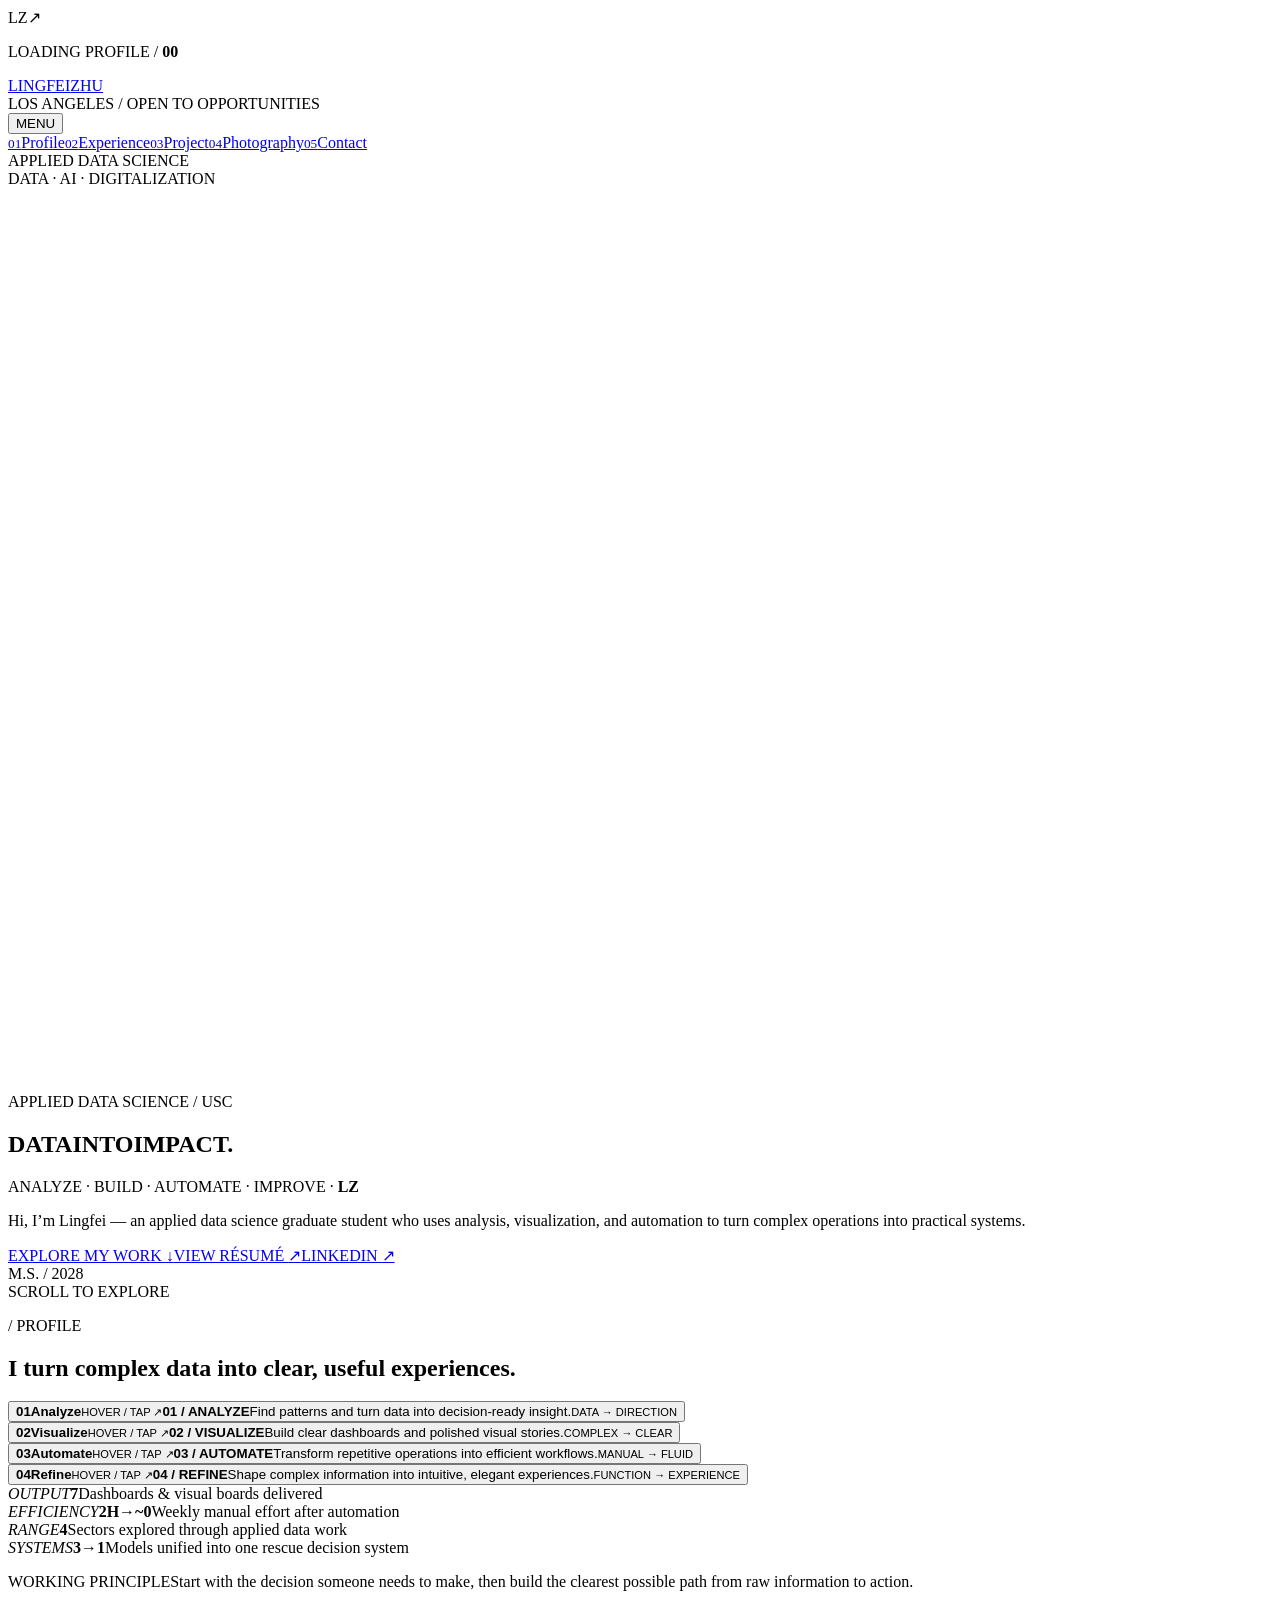
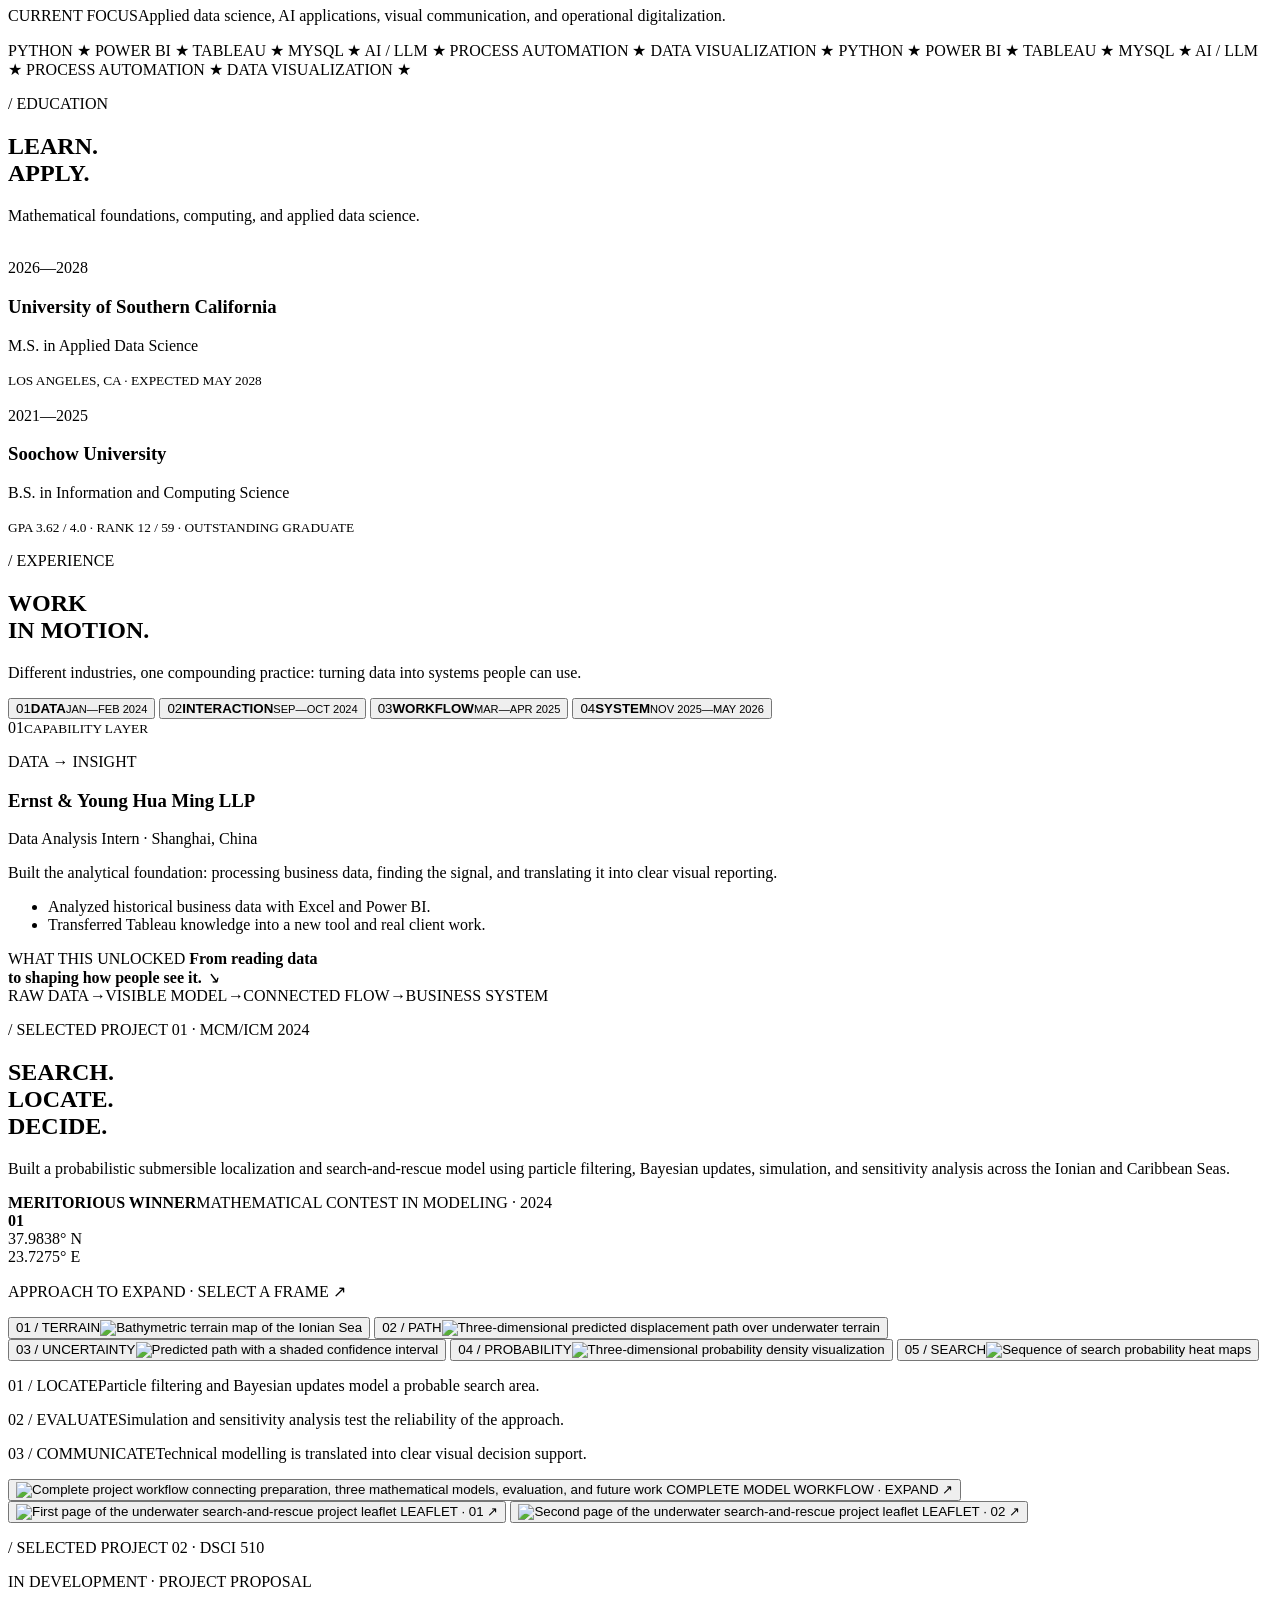
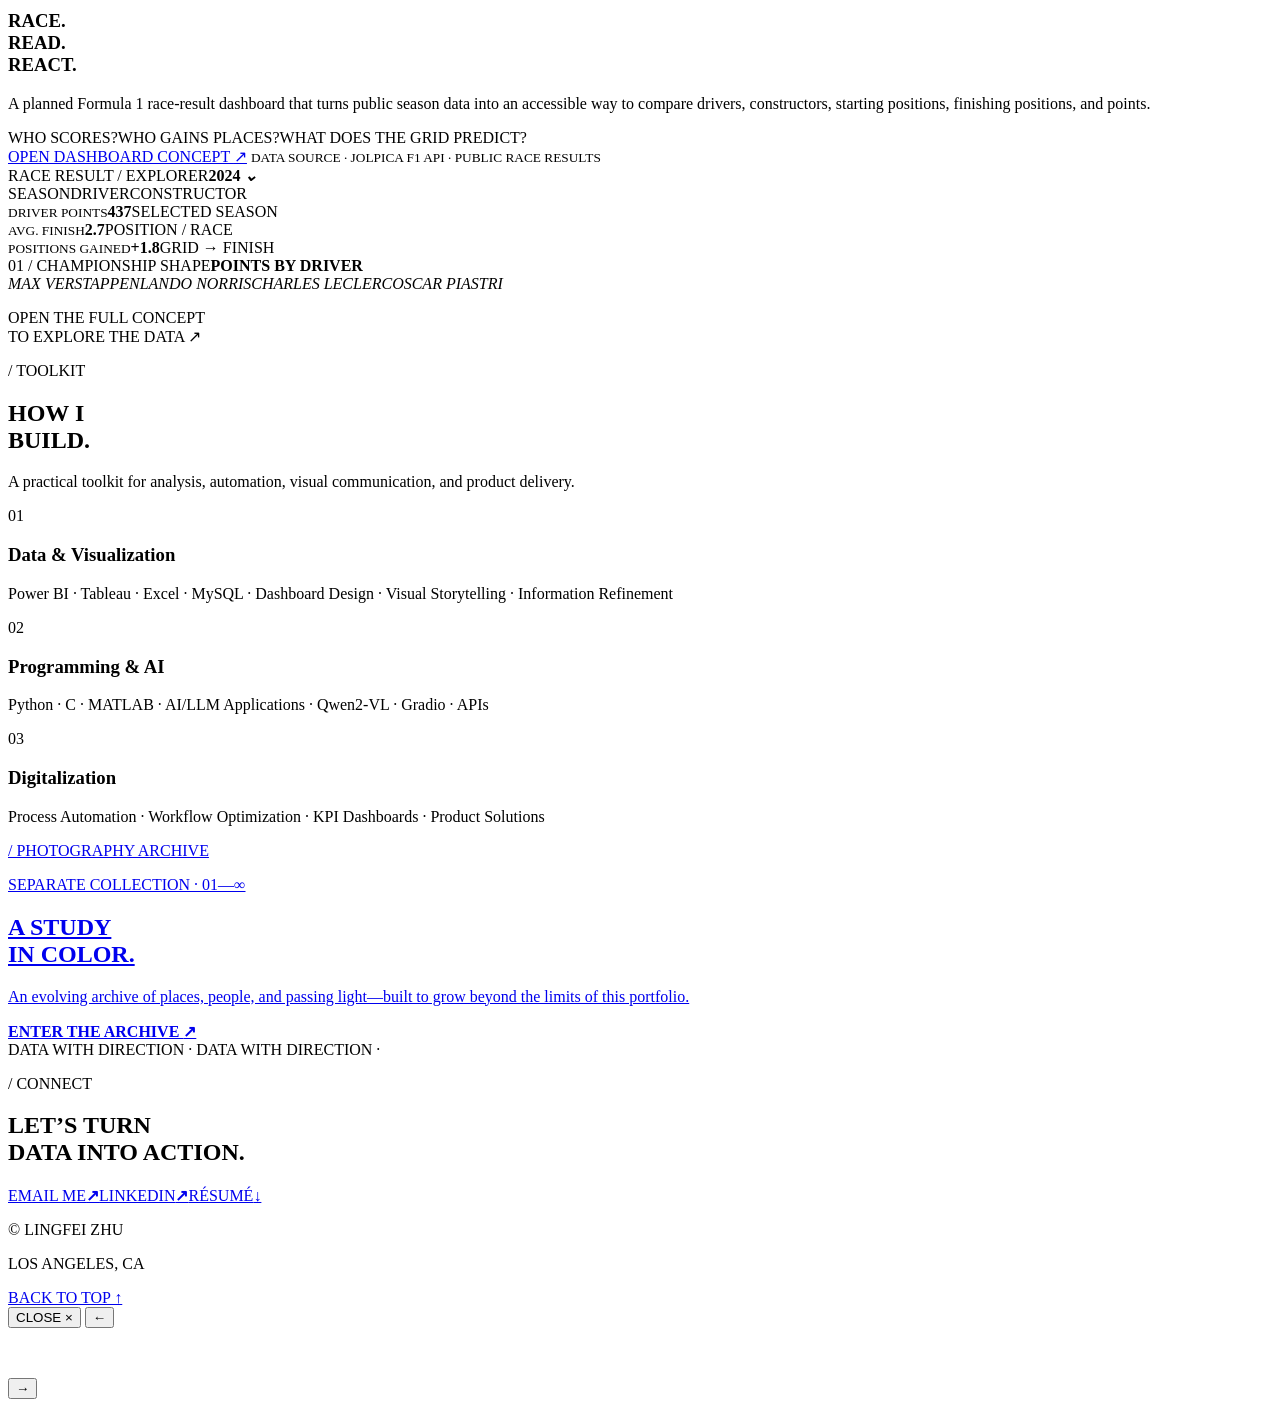
==== index.html @ aae06046 "Update print statement from 'Hello' to 'Goodbye'" ====
<!doctype html>
<html lang="en">
<head>
  <meta charset="UTF-8" /><meta name="viewport" content="width=device-width, initial-scale=1.0" />
  <meta name="theme-color" content="#cfc4f4" />
  <meta name="description" content="Lingfei Zhu — Applied Data Science graduate student building practical data, AI, and digitalization solutions." />
  <meta property="og:type" content="website" />
  <meta property="og:url" content="https://youth0505.github.io/Profolio/" />
  <meta property="og:title" content="Lingfei Zhu — Data Into Impact" />
  <meta property="og:description" content="Applied data science, visualization, AI applications, and operations digitalization." />
  <meta property="og:image" content="https://youth0505.github.io/Profolio/linkedin-preview.png" />
  <meta property="og:image:width" content="1200" />
  <meta property="og:image:height" content="627" />
  <meta property="og:image:alt" content="Lingfei Zhu — Data Into Impact" />
  <meta name="twitter:card" content="summary_large_image" />
  <meta name="twitter:title" content="Lingfei Zhu — Data Into Impact" />
  <meta name="twitter:description" content="Applied data science, visualization, AI applications, and operations digitalization." />
  <meta name="twitter:image" content="https://youth0505.github.io/Profolio/linkedin-preview.png" />
  <title>Lingfei Zhu — Applied Data Science</title>
  <link rel="preconnect" href="https://fonts.googleapis.com" /><link rel="preconnect" href="https://fonts.gstatic.com" crossorigin />
  <link href="https://fonts.googleapis.com/css2?family=Archivo+Black&amp;family=DM+Mono:wght@300;400;500&amp;family=Inter:wght@400;500;600&amp;display=swap" rel="stylesheet" />
  <link rel="stylesheet" href="styles.css?v=profile-13" /><script src="script.js?v=profile-7" defer></script>
</head>
<body>
  <div class="loader" aria-hidden="true"><div class="loader-mark">LZ<span>↗</span></div><p>LOADING PROFILE / <b data-loader-count>00</b></p></div>
  <header class="site-header">
    <a class="wordmark magnetic" href="#top" aria-label="Back to top"><span>LINGFEI</span><span>ZHU</span></a>
    <div class="status"><i></i> LOS ANGELES / OPEN TO OPPORTUNITIES</div>
    <button class="menu-toggle magnetic" type="button" aria-expanded="false" aria-controls="site-nav"><span>MENU</span><i></i><i></i></button>
    <nav id="site-nav" aria-label="Main navigation">
      <a href="#profile"><small>01</small>Profile</a><a href="#experience"><small>02</small>Experience</a><a href="#project"><small>03</small>Project</a><a href="#photography"><small>04</small>Photography</a><a href="#contact"><small>05</small>Contact</a>
      <div class="nav-foot">APPLIED DATA SCIENCE<br />DATA · AI · DIGITALIZATION</div>
    </nav>
  </header>
  <main id="top">
    <section class="hero" aria-labelledby="hero-title">
      <div class="contour" aria-hidden="true"><svg viewBox="0 0 1000 700" fill="none"><path d="M-80 219C125 96 203 310 390 194s263-87 355 49 215-5 354-146"/><path d="M-98 305c193-98 278 103 451 1s310-138 402 27 231 33 347-75"/><path d="M-105 394c201-69 290 83 459 3s324-123 407 32 212 71 357-12"/><path d="M-61 497c178-55 286 55 464 0s275-90 386 26 214 82 328 39"/></svg></div>
      <p class="eyebrow reveal">APPLIED DATA SCIENCE / USC</p>
      <h1 id="hero-title" class="reveal"><span>DATA</span><span class="outline">INTO</span><span>IMPACT.</span></h1>
      <div class="hero-orbit" aria-hidden="true"><span class="orbit-copy">ANALYZE · BUILD · AUTOMATE · IMPROVE · </span><b>LZ</b></div>
      <div class="hero-meta reveal"><p>Hi, I’m Lingfei — an applied data science graduate student who uses analysis, visualization, and automation to turn complex operations into practical systems.</p><div class="hero-actions"><a class="text-link magnetic" href="#experience">EXPLORE MY WORK <span>↓</span></a><a class="text-link magnetic" href="ZHU_LINGFEI_USC_Applied%20Data%20Science.pdf" target="_blank" rel="noreferrer">VIEW RÉSUMÉ <span>↗</span></a><a class="text-link magnetic" href="https://www.linkedin.com/in/lingfeizhu0505/" target="_blank" rel="noreferrer">LINKEDIN <span>↗</span></a></div></div>
      <div class="hero-index">M.S. / 2028</div><div class="scroll-cue">SCROLL TO EXPLORE <i></i></div>
    </section>

    <section id="profile" class="intro section-pad" aria-labelledby="profile-title">
      <p class="section-label reveal">/ PROFILE</p>
      <h2 id="profile-title" class="intro-copy reveal">I turn complex data into <span>clear, useful experiences.</span></h2>
      <div class="intro-pillars reveal" role="list" aria-label="Core capabilities">
        <article role="listitem"><button class="intro-card" type="button" aria-pressed="false"><span class="intro-card-inner"><span class="intro-card-face intro-card-front"><b>01</b><strong>Analyze</strong><small>HOVER / TAP ↗</small></span><span class="intro-card-face intro-card-back"><b>01 / ANALYZE</b><span>Find patterns and turn data into decision-ready insight.</span><small>DATA → DIRECTION</small></span></span></button></article>
        <article role="listitem"><button class="intro-card" type="button" aria-pressed="false"><span class="intro-card-inner"><span class="intro-card-face intro-card-front"><b>02</b><strong>Visualize</strong><small>HOVER / TAP ↗</small></span><span class="intro-card-face intro-card-back"><b>02 / VISUALIZE</b><span>Build clear dashboards and polished visual stories.</span><small>COMPLEX → CLEAR</small></span></span></button></article>
        <article role="listitem"><button class="intro-card" type="button" aria-pressed="false"><span class="intro-card-inner"><span class="intro-card-face intro-card-front"><b>03</b><strong>Automate</strong><small>HOVER / TAP ↗</small></span><span class="intro-card-face intro-card-back"><b>03 / AUTOMATE</b><span>Transform repetitive operations into efficient workflows.</span><small>MANUAL → FLUID</small></span></span></button></article>
        <article role="listitem"><button class="intro-card" type="button" aria-pressed="false"><span class="intro-card-inner"><span class="intro-card-face intro-card-front"><b>04</b><strong>Refine</strong><small>HOVER / TAP ↗</small></span><span class="intro-card-face intro-card-back"><b>04 / REFINE</b><span>Shape complex information into intuitive, elegant experiences.</span><small>FUNCTION → EXPERIENCE</small></span></span></button></article>
      </div>
      <div class="stats reveal"><article><em>OUTPUT</em><strong>7</strong><span>Dashboards &amp; visual boards delivered</span></article><article><em>EFFICIENCY</em><strong>2H→~0</strong><span>Weekly manual effort after automation</span></article><article><em>RANGE</em><strong>4</strong><span>Sectors explored through applied data work</span></article><article><em>SYSTEMS</em><strong>3→1</strong><span>Models unified into one rescue decision system</span></article></div>
      <div class="profile-note reveal"><p><span>WORKING PRINCIPLE</span>Start with the decision someone needs to make, then build the clearest possible path from raw information to action.</p><p><span>CURRENT FOCUS</span>Applied data science, AI applications, visual communication, and operational digitalization.</p></div>
      <div class="ticker" aria-hidden="true"><div>PYTHON ★ POWER BI ★ TABLEAU ★ MYSQL ★ AI / LLM ★ PROCESS AUTOMATION ★ DATA VISUALIZATION ★ PYTHON ★ POWER BI ★ TABLEAU ★ MYSQL ★ AI / LLM ★ PROCESS AUTOMATION ★ DATA VISUALIZATION ★ </div></div>
    </section>

    <section class="education section-pad" aria-labelledby="education-title">
      <div class="section-head reveal"><p class="section-label">/ EDUCATION</p><h2 id="education-title">LEARN.<br/><span>APPLY.</span></h2><p>Mathematical foundations, computing, and applied data science.</p></div>
      <div class="education-grid">
        <article class="education-card education-card--usc reveal">
          <img class="edu-emblem" src="assets/education/usc-seal.png" alt="" aria-hidden="true" />
          <div class="edu-year">2026—2028</div><h3>University of Southern California</h3><p>M.S. in Applied Data Science</p><small>LOS ANGELES, CA · EXPECTED MAY 2028</small>
        </article>
        <article class="education-card education-card--suda reveal">
          <img class="edu-emblem" src="assets/education/soochow-emblem.png" alt="" aria-hidden="true" />
          <div class="edu-year">2021—2025</div><h3>Soochow University</h3><p>B.S. in Information and Computing Science</p><small>GPA 3.62 / 4.0 · RANK 12 / 59 · OUTSTANDING GRADUATE</small>
        </article>
      </div>
    </section>

    <section id="experience" class="experience section-pad" aria-labelledby="experience-title">
      <div class="section-head reveal"><p class="section-label">/ EXPERIENCE</p><h2 id="experience-title">WORK<br/><span>IN MOTION.</span></h2><p>Different industries, one compounding practice: turning data into systems people can use.</p></div>
      <div class="experience-chain reveal" data-experience-chain>
        <div class="chain-map" role="tablist" aria-label="Internship progression">
          <i class="chain-progress" aria-hidden="true"></i>
          <button class="chain-node is-active" type="button" role="tab" aria-selected="true" data-chain-index="0">
            <span>01</span><b>DATA</b><small>JAN—FEB 2024</small>
          </button>
          <button class="chain-node" type="button" role="tab" aria-selected="false" data-chain-index="1">
            <span>02</span><b>INTERACTION</b><small>SEP—OCT 2024</small>
          </button>
          <button class="chain-node" type="button" role="tab" aria-selected="false" data-chain-index="2">
            <span>03</span><b>WORKFLOW</b><small>MAR—APR 2025</small>
          </button>
          <button class="chain-node" type="button" role="tab" aria-selected="false" data-chain-index="3">
            <span>04</span><b>SYSTEM</b><small>NOV 2025—MAY 2026</small>
          </button>
        </div>

        <div class="chain-stage" aria-live="polite">
          <div class="chain-stage-index"><span data-chain-number>01</span><small>CAPABILITY LAYER</small></div>
          <div class="chain-stage-copy">
            <p class="chain-kicker" data-chain-kicker>DATA → INSIGHT</p>
            <h3 data-chain-company>Ernst &amp; Young Hua Ming LLP</h3>
            <p class="chain-role" data-chain-role>Data Analysis Intern · Shanghai, China</p>
            <p class="chain-summary" data-chain-summary>Built the analytical foundation: processing business data, finding the signal, and translating it into clear visual reporting.</p>
            <ul data-chain-points><li>Analyzed historical business data with Excel and Power BI.</li><li>Transferred Tableau knowledge into a new tool and real client work.</li></ul>
          </div>
          <div class="chain-stage-bridge">
            <span>WHAT THIS UNLOCKED</span>
            <strong data-chain-bridge>From reading data<br/>to shaping how people see it.</strong>
            <i aria-hidden="true">↘</i>
          </div>
        </div>

        <div class="chain-language" aria-hidden="true"><span>RAW DATA</span><i>→</i><span>VISIBLE MODEL</span><i>→</i><span>CONNECTED FLOW</span><i>→</i><span>BUSINESS SYSTEM</span></div>
      </div>
    </section>

    <section id="project" class="project section-pad" aria-labelledby="project-title">
      <div class="project-copy reveal">
        <p class="section-label">/ SELECTED PROJECT 01 · MCM/ICM 2024</p>
        <h2 id="project-title">SEARCH.<br/><span>LOCATE.</span><br/>DECIDE.</h2>
        <p>Built a probabilistic submersible localization and search-and-rescue model using particle filtering, Bayesian updates, simulation, and sensitivity analysis across the Ionian and Caribbean Seas.</p>
        <div class="project-award"><strong>MERITORIOUS WINNER</strong><span>MATHEMATICAL CONTEST IN MODELING · 2024</span></div>
      </div>

      <div class="project-visual reveal" aria-label="Interactive project visual gallery">
        <div class="sonar" aria-hidden="true"><i></i><i></i><i></i><b>01</b></div>
        <div class="coordinates">37.9838° N<br/>23.7275° E</div>
        <p class="project-hint">APPROACH TO EXPAND · SELECT A FRAME ↗</p>

        <button class="project-node node-bathymetry" type="button" data-scatter-x="-.30" data-scatter-y="-.27" data-scatter-delay="0" data-project-image="assets/project/bathymetry.webp" data-project-title="Ionian Sea terrain map">
          <span>01 / TERRAIN</span><img src="assets/project/bathymetry.webp" alt="Bathymetric terrain map of the Ionian Sea" loading="lazy" />
        </button>
        <button class="project-node node-path" type="button" data-scatter-x=".28" data-scatter-y="-.29" data-scatter-delay=".06" data-project-image="assets/project/path.webp" data-project-title="Predicted displacement path">
          <span>02 / PATH</span><img src="assets/project/path.webp" alt="Three-dimensional predicted displacement path over underwater terrain" loading="lazy" />
        </button>
        <button class="project-node node-uncertainty" type="button" data-scatter-x="-.31" data-scatter-y=".22" data-scatter-delay=".12" data-project-image="assets/project/uncertainty.webp" data-project-title="Prediction confidence interval">
          <span>03 / UNCERTAINTY</span><img src="assets/project/uncertainty.webp" alt="Predicted path with a shaded confidence interval" loading="lazy" />
        </button>
        <button class="project-node node-probability" type="button" data-scatter-x=".31" data-scatter-y=".13" data-scatter-delay=".18" data-project-image="assets/project/probability.webp" data-project-title="Location probability surface">
          <span>04 / PROBABILITY</span><img src="assets/project/probability.webp" alt="Three-dimensional probability density visualization" loading="lazy" />
        </button>
        <button class="project-node node-search" type="button" data-scatter-x=".06" data-scatter-y=".34" data-scatter-delay=".24" data-project-image="assets/project/search.webp" data-project-title="Bayesian search updates">
          <span>05 / SEARCH</span><img src="assets/project/search.webp" alt="Sequence of search probability heat maps" loading="lazy" />
        </button>
      </div>

      <article class="project-summary-strip reveal" aria-label="Project 01 methods and outcomes">
        <p><span>01 / LOCATE</span>Particle filtering and Bayesian updates model a probable search area.</p>
        <p><span>02 / EVALUATE</span>Simulation and sensitivity analysis test the reliability of the approach.</p>
        <p><span>03 / COMMUNICATE</span>Technical modelling is translated into clear visual decision support.</p>
      </article>

      <div class="project-media-strip reveal" aria-label="Project 01 supporting visuals">
        <button class="project-media project-media--workflow" type="button" data-project-image="assets/project/workflow.webp" data-project-title="Complete modelling workflow">
          <img src="assets/project/workflow.webp" alt="Complete project workflow connecting preparation, three mathematical models, evaluation, and future work" loading="lazy" />
          <span>COMPLETE MODEL WORKFLOW · EXPAND ↗</span>
        </button>
        <button class="project-media" type="button" data-project-image="assets/project/leaflet-01.webp" data-project-title="Leaflet · Page 01">
          <img src="assets/project/leaflet-01.webp" alt="First page of the underwater search-and-rescue project leaflet" loading="lazy" />
          <span>LEAFLET · 01 ↗</span>
        </button>
        <button class="project-media" type="button" data-project-image="assets/project/leaflet-02.webp" data-project-title="Leaflet · Page 02">
          <img src="assets/project/leaflet-02.webp" alt="Second page of the underwater search-and-rescue project leaflet" loading="lazy" />
          <span>LEAFLET · 02 ↗</span>
        </button>
      </div>

      <article class="f1-feature reveal" aria-labelledby="f1-title">
        <div class="f1-copy">
          <p class="section-label">/ SELECTED PROJECT 02 · DSCI 510</p>
          <div class="project-status"><i></i> IN DEVELOPMENT · PROJECT PROPOSAL</div>
          <h3 id="f1-title">RACE.<br/><span>READ.</span><br/>REACT.</h3>
          <p>A planned Formula 1 race-result dashboard that turns public season data into an accessible way to compare drivers, constructors, starting positions, finishing positions, and points.</p>
          <div class="f1-questions" aria-label="Planned dashboard questions"><span>WHO SCORES?</span><span>WHO GAINS PLACES?</span><span>WHAT DOES THE GRID PREDICT?</span></div>
          <a class="text-link" href="f1-dashboard.html">OPEN DASHBOARD CONCEPT <span>↗</span></a>
          <small>DATA SOURCE · JOLPICA F1 API · PUBLIC RACE RESULTS</small>
        </div>
        <div class="f1-dashboard" aria-label="Concept preview of the planned Formula 1 dashboard">
          <div class="f1-dashboard-top"><span>RACE RESULT / EXPLORER</span><b>2024 <i>⌄</i></b></div>
          <div class="f1-controls"><span>SEASON</span><span>DRIVER</span><span>CONSTRUCTOR</span></div>
          <div class="f1-kpis"><article><small>DRIVER POINTS</small><strong>437</strong><span>SELECTED SEASON</span></article><article><small>AVG. FINISH</small><strong>2.7</strong><span>POSITION / RACE</span></article><article><small>POSITIONS GAINED</small><strong>+1.8</strong><span>GRID → FINISH</span></article></div>
          <div class="f1-chart f1-concept-chart"><div class="f1-chart-head"><span>01 / CHAMPIONSHIP SHAPE</span><b>POINTS BY DRIVER</b></div><div class="f1-driver-bars" aria-hidden="true"><i style="--bar:100%"><em>MAX VERSTAPPEN</em></i><i style="--bar:73%"><em>LANDO NORRIS</em></i><i style="--bar:65%"><em>CHARLES LECLERC</em></i><i style="--bar:54%"><em>OSCAR PIASTRI</em></i></div></div>
          <p>OPEN THE FULL CONCEPT<br/>TO EXPLORE THE DATA ↗</p>
        </div>
      </article>
    </section>

    <section class="skills section-pad" aria-labelledby="skills-title"><div class="section-head reveal"><p class="section-label">/ TOOLKIT</p><h2 id="skills-title">HOW I<br/><span>BUILD.</span></h2><p>A practical toolkit for analysis, automation, visual communication, and product delivery.</p></div><div class="skill-list reveal"><article><span>01</span><h3>Data &amp; Visualization</h3><p>Power BI · Tableau · Excel · MySQL · Dashboard Design · Visual Storytelling · Information Refinement</p></article><article><span>02</span><h3>Programming &amp; AI</h3><p>Python · C · MATLAB · AI/LLM Applications · Qwen2-VL · Gradio · APIs</p></article><article><span>03</span><h3>Digitalization</h3><p>Process Automation · Workflow Optimization · KPI Dashboards · Product Solutions</p></article></div></section>

    <section id="photography" class="photography-entry section-pad" aria-labelledby="photography-title">
      <a class="photo-entry-link reveal" href="photography.html" aria-label="Enter the photography archive">
        <div class="photo-entry-top"><p class="section-label">/ PHOTOGRAPHY ARCHIVE</p><span>SEPARATE COLLECTION · 01—∞</span></div>
        <h2 id="photography-title">A STUDY<br/><span>IN COLOR.</span></h2>
        <div class="photo-entry-spectrum" aria-hidden="true"><i></i></div>
        <div class="photo-entry-bottom"><p>An evolving archive of places, people, and passing light—built to grow beyond the limits of this portfolio.</p><strong>ENTER THE ARCHIVE <b>↗</b></strong></div>
      </a>
    </section>

    <section id="contact" class="contact" aria-labelledby="contact-title"><div class="contact-track" aria-hidden="true">DATA WITH DIRECTION · DATA WITH DIRECTION · </div><div class="contact-inner"><p class="section-label reveal">/ CONNECT</p><h2 id="contact-title" class="reveal">LET’S TURN<br/><span>DATA INTO ACTION.</span></h2><div class="contact-links reveal"><a class="contact-button magnetic" href="mailto:ztavel0505@gmail.com"><span>EMAIL ME</span><b>↗</b></a><a class="contact-button magnetic" href="https://www.linkedin.com/in/lingfeizhu0505/" target="_blank" rel="noreferrer"><span>LINKEDIN</span><b>↗</b></a><a class="contact-button magnetic" href="ZHU_LINGFEI_Resume.pdf" target="_blank"><span>RÉSUMÉ</span><b>↓</b></a></div><div class="contact-foot"><p>© <span data-year></span> LINGFEI ZHU</p><p>LOS ANGELES, CA</p><a href="#top">BACK TO TOP ↑</a></div></div></section>
  </main>
  <div class="project-lightbox" role="dialog" aria-modal="true" aria-label="Expanded project image" aria-hidden="true">
    <button class="lightbox-close" type="button" aria-label="Close expanded image">CLOSE ×</button>
    <button class="lightbox-nav lightbox-prev" type="button" aria-label="Previous image">←</button>
    <figure><img src="" alt="" /><figcaption><span></span><small></small></figcaption></figure>
    <button class="lightbox-nav lightbox-next" type="button" aria-label="Next image">→</button>
  </div>
</body>
</html>
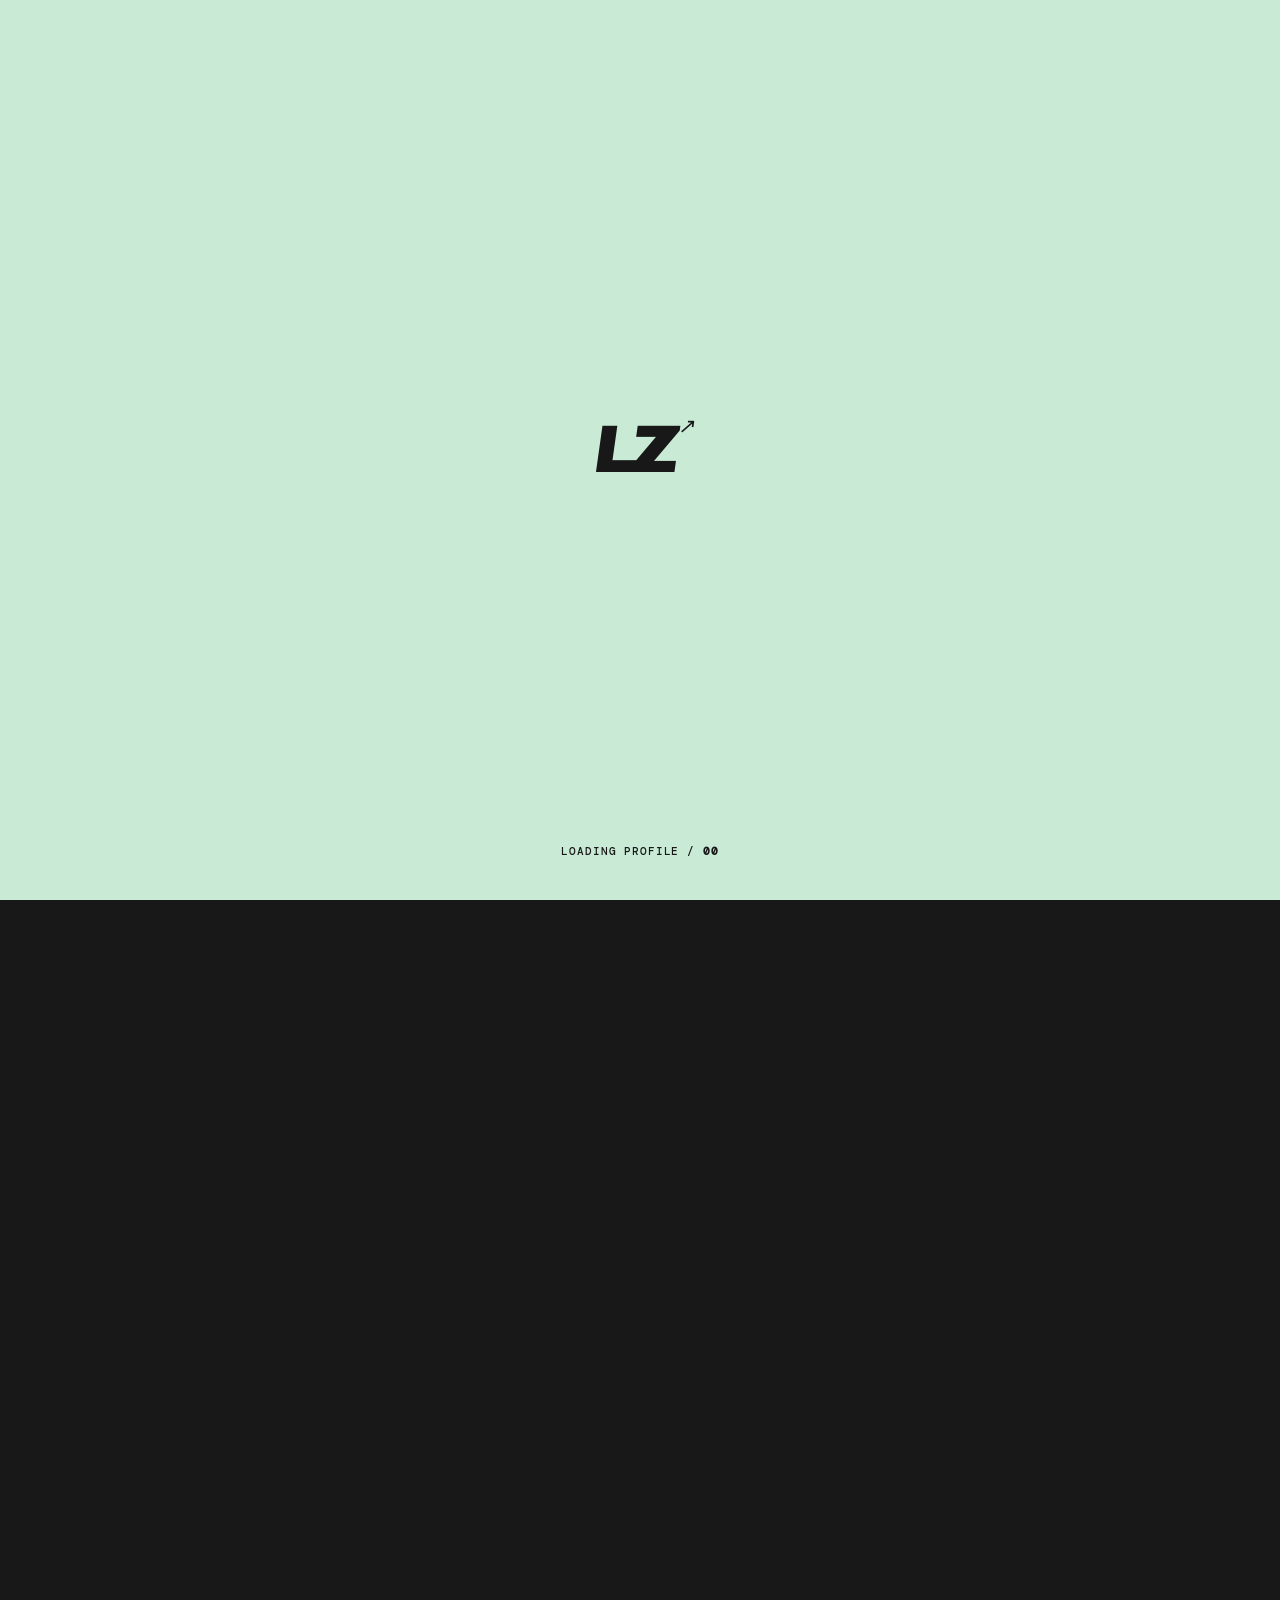
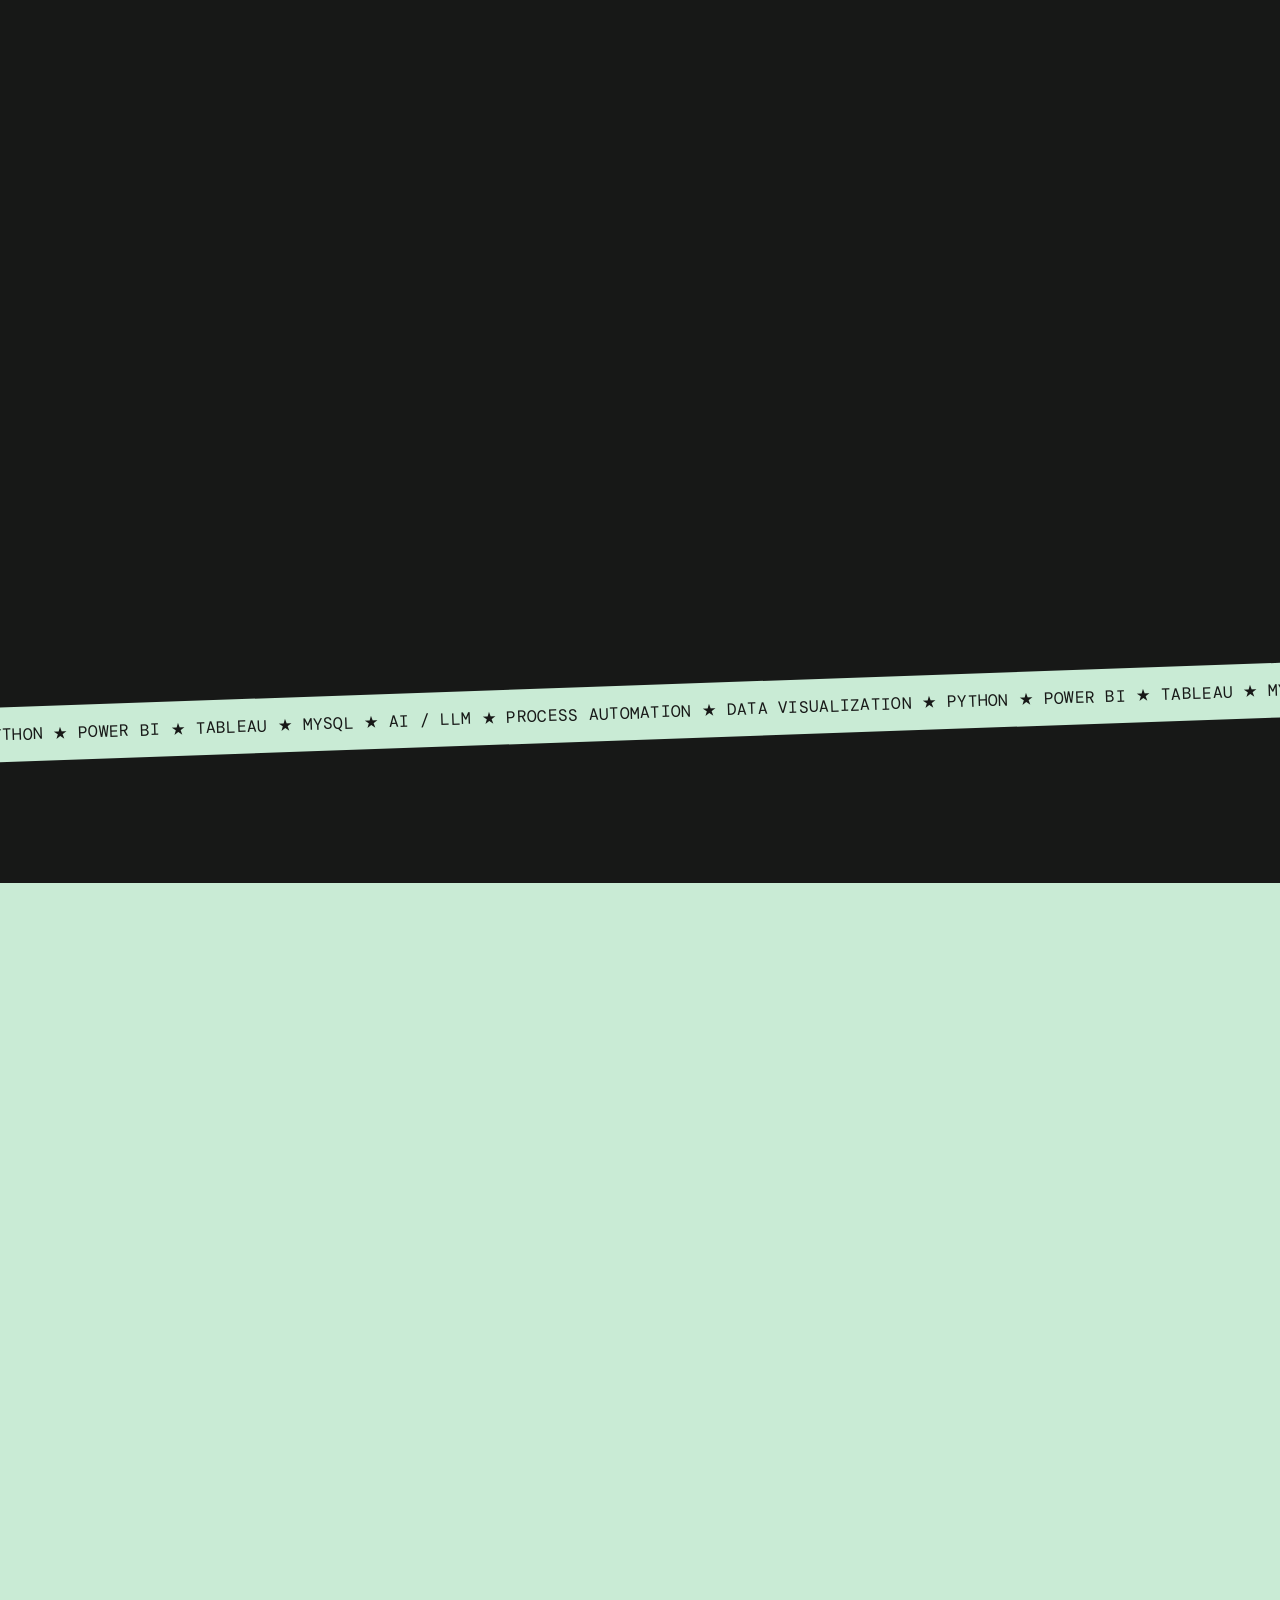
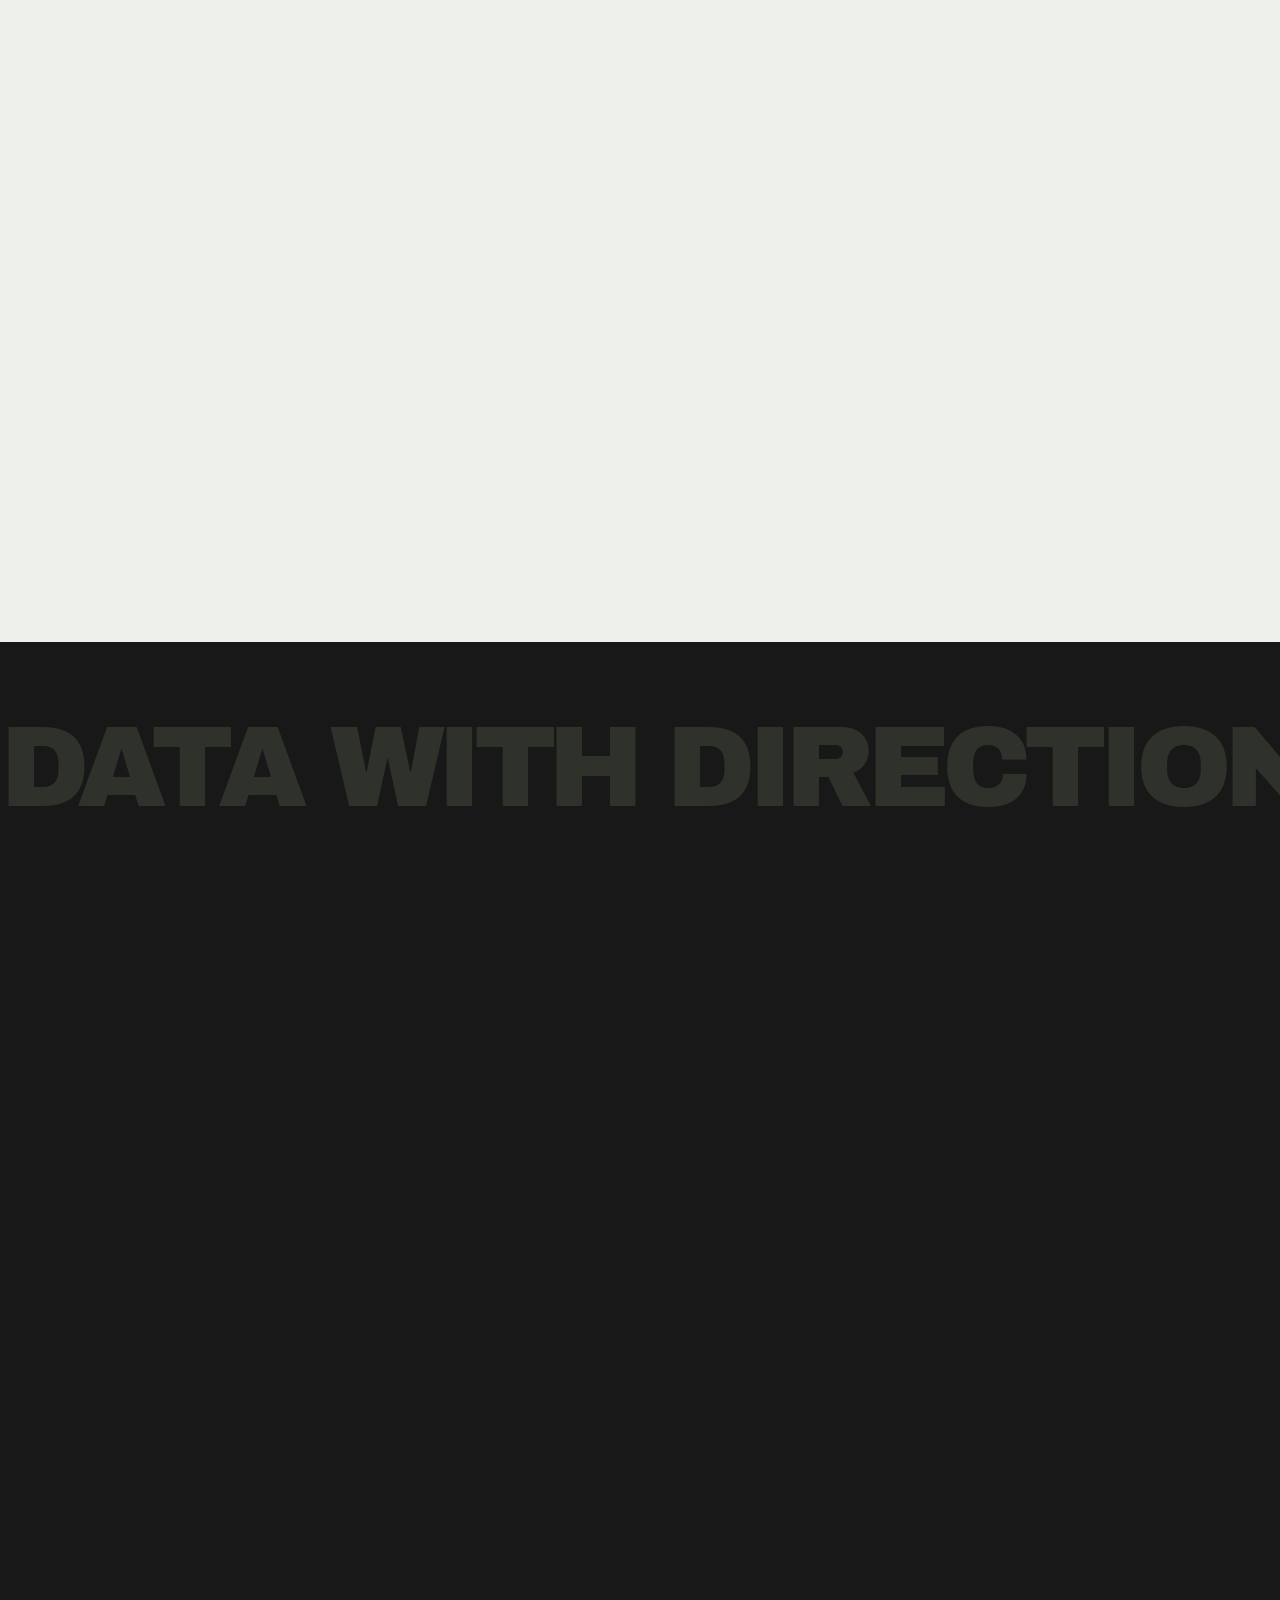
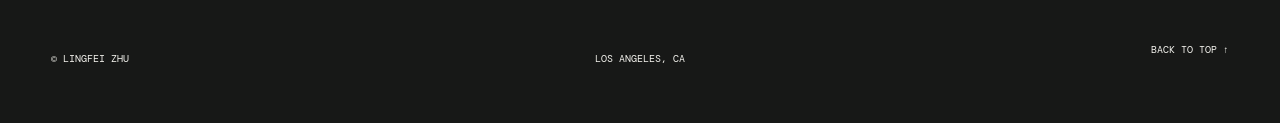
==== commit 6e610233: "Add bilingual language toggle Co-authored-by: Copilot <223556219+Copilot@users.noreply.github.com>" ====
--- a/index.html
+++ b/index.html
@@ -5,17 +5,17 @@
   <meta name="theme-color" content="#cfc4f4" />
   <meta name="description" content="Lingfei Zhu — Applied Data Science graduate student building practical data, AI, and digitalization solutions." />
   <meta property="og:type" content="website" />
-  <meta property="og:url" content="https://youth0505.github.io/Profolio/" />
+  <meta property="og:url" content="https://youth0505.github.io/Portfolio/" />
   <meta property="og:title" content="Lingfei Zhu — Data Into Impact" />
   <meta property="og:description" content="Applied data science, visualization, AI applications, and operations digitalization." />
-  <meta property="og:image" content="https://youth0505.github.io/Profolio/linkedin-preview.png" />
+  <meta property="og:image" content="https://youth0505.github.io/Portfolio/linkedin-preview.png" />
   <meta property="og:image:width" content="1200" />
   <meta property="og:image:height" content="627" />
   <meta property="og:image:alt" content="Lingfei Zhu — Data Into Impact" />
   <meta name="twitter:card" content="summary_large_image" />
   <meta name="twitter:title" content="Lingfei Zhu — Data Into Impact" />
   <meta name="twitter:description" content="Applied data science, visualization, AI applications, and operations digitalization." />
-  <meta name="twitter:image" content="https://youth0505.github.io/Profolio/linkedin-preview.png" />
+  <meta name="twitter:image" content="https://youth0505.github.io/Portfolio/linkedin-preview.png" />
   <title>Lingfei Zhu — Applied Data Science</title>
   <link rel="preconnect" href="https://fonts.googleapis.com" /><link rel="preconnect" href="https://fonts.gstatic.com" crossorigin />
   <link href="https://fonts.googleapis.com/css2?family=Archivo+Black&amp;family=DM+Mono:wght@300;400;500&amp;family=Inter:wght@400;500;600&amp;display=swap" rel="stylesheet" />
@@ -26,6 +26,7 @@
   <header class="site-header">
     <a class="wordmark magnetic" href="#top" aria-label="Back to top"><span>LINGFEI</span><span>ZHU</span></a>
     <div class="status"><i></i> LOS ANGELES / OPEN TO OPPORTUNITIES</div>
+    <button class="language-toggle" type="button" data-language-toggle aria-label="Switch to Chinese">中文</button>
     <button class="menu-toggle magnetic" type="button" aria-expanded="false" aria-controls="site-nav"><span>MENU</span><i></i><i></i></button>
     <nav id="site-nav" aria-label="Main navigation">
       <a href="#profile"><small>01</small>Profile</a><a href="#experience"><small>02</small>Experience</a><a href="#project"><small>03</small>Project</a><a href="#photography"><small>04</small>Photography</a><a href="#contact"><small>05</small>Contact</a>
@@ -167,7 +168,7 @@
           <h3 id="f1-title">RACE.<br/><span>READ.</span><br/>REACT.</h3>
           <p>A planned Formula 1 race-result dashboard that turns public season data into an accessible way to compare drivers, constructors, starting positions, finishing positions, and points.</p>
           <div class="f1-questions" aria-label="Planned dashboard questions"><span>WHO SCORES?</span><span>WHO GAINS PLACES?</span><span>WHAT DOES THE GRID PREDICT?</span></div>
-          <a class="text-link" href="f1-dashboard.html">OPEN DASHBOARD CONCEPT <span>↗</span></a>
+          <a class="text-link" href="https://youth0505.github.io/Dashboard/f1-dashboard.html" target="_blank" rel="noreferrer">OPEN DASHBOARD CONCEPT <span>↗</span></a>
           <small>DATA SOURCE · JOLPICA F1 API · PUBLIC RACE RESULTS</small>
         </div>
         <div class="f1-dashboard" aria-label="Concept preview of the planned Formula 1 dashboard">
@@ -191,7 +192,7 @@
       </a>
     </section>
 
-    <section id="contact" class="contact" aria-labelledby="contact-title"><div class="contact-track" aria-hidden="true">DATA WITH DIRECTION · DATA WITH DIRECTION · </div><div class="contact-inner"><p class="section-label reveal">/ CONNECT</p><h2 id="contact-title" class="reveal">LET’S TURN<br/><span>DATA INTO ACTION.</span></h2><div class="contact-links reveal"><a class="contact-button magnetic" href="mailto:ztavel0505@gmail.com"><span>EMAIL ME</span><b>↗</b></a><a class="contact-button magnetic" href="https://www.linkedin.com/in/lingfeizhu0505/" target="_blank" rel="noreferrer"><span>LINKEDIN</span><b>↗</b></a><a class="contact-button magnetic" href="ZHU_LINGFEI_Resume.pdf" target="_blank"><span>RÉSUMÉ</span><b>↓</b></a></div><div class="contact-foot"><p>© <span data-year></span> LINGFEI ZHU</p><p>LOS ANGELES, CA</p><a href="#top">BACK TO TOP ↑</a></div></div></section>
+    <section id="contact" class="contact" aria-labelledby="contact-title"><div class="contact-track" aria-hidden="true">DATA WITH DIRECTION · DATA WITH DIRECTION · </div><div class="contact-inner"><p class="section-label reveal">/ CONNECT</p><h2 id="contact-title" class="reveal">LET’S TURN<br/><span>DATA INTO ACTION.</span></h2><div class="contact-links reveal"><a class="contact-button magnetic" href="mailto:ztavel0505@gmail.com"><span>EMAIL ME</span><b>↗</b></a><a class="contact-button magnetic" href="https://www.linkedin.com/in/lingfeizhu0505/" target="_blank" rel="noreferrer"><span>LINKEDIN</span><b>↗</b></a><a class="contact-button magnetic" href="ZHU_LINGFEI_USC_Applied%20Data%20Science.pdf" target="_blank"><span>RÉSUMÉ</span><b>↓</b></a></div><div class="contact-foot"><p>© <span data-year></span> LINGFEI ZHU</p><p>LOS ANGELES, CA</p><a href="#top">BACK TO TOP ↑</a></div></div></section>
   </main>
   <div class="project-lightbox" role="dialog" aria-modal="true" aria-label="Expanded project image" aria-hidden="true">
     <button class="lightbox-close" type="button" aria-label="Close expanded image">CLOSE ×</button>
@@ -199,5 +200,6 @@
     <figure><img src="" alt="" /><figcaption><span></span><small></small></figcaption></figure>
     <button class="lightbox-nav lightbox-next" type="button" aria-label="Next image">→</button>
   </div>
+  <script src="language.js?v=locale-1" defer></script>
 </body>
 </html>
--- a/styles.css
+++ b/styles.css
@@ -0,0 +1,55 @@
+:root{--ink:#171817;--paper:#f5f4ef;--acid:#c9ebd5;--soft:#dce5de;--violet:#cfc4f4;--lavender:#d9cff5;--mint:#c9ebd5;--mono:"DM Mono",monospace;--display:"Archivo Black",sans-serif;--body:"Inter",sans-serif}*{box-sizing:border-box}html{scroll-behavior:smooth}body{margin:0;overflow-x:hidden;background:var(--paper);color:var(--ink);font-family:var(--body)}a{color:inherit;text-decoration:none}button{color:inherit}::selection{background:var(--violet);color:var(--ink)}
+.loader{position:fixed;inset:0;z-index:100;display:grid;place-items:center;background:var(--acid);clip-path:inset(0);transition:clip-path 1s cubic-bezier(.77,0,.18,1)}.loader.done{clip-path:inset(0 0 100% 0);pointer-events:none}.loader-mark{font:4.2rem/1 var(--display);letter-spacing:-.12em;transform:skew(-8deg)}.loader-mark span{margin-left:.2em;font-size:1.3rem;vertical-align:top}.loader p{position:absolute;bottom:2rem;font:500 .68rem/1 var(--mono);letter-spacing:.08em}
+.site-header{position:fixed;z-index:50;inset:0 0 auto;height:92px;display:flex;align-items:center;justify-content:space-between;padding:15px 2.2vw;color:var(--ink)}.wordmark{position:relative;z-index:2;display:flex;flex-direction:column;color:#fff;font:1.4rem/.77 var(--display);letter-spacing:-.08em;mix-blend-mode:difference}.status{position:relative;z-index:2;display:flex;align-items:center;gap:.6rem;color:#fff;font:.58rem/1 var(--mono);letter-spacing:.08em;mix-blend-mode:difference}.status i{width:7px;height:7px;border-radius:50%;background:var(--mint);box-shadow:0 0 0 5px rgba(201,235,213,.22)}.menu-toggle{position:relative;z-index:2;width:83px;height:48px;display:grid;grid-template-columns:1fr 20px;place-items:center;border:1px solid;border-radius:100px;background:transparent;color:#fff;font:.62rem var(--mono);cursor:pointer;mix-blend-mode:difference}.language-toggle{position:relative;z-index:2;min-width:56px;height:48px;padding:0 12px;border:1px solid currentColor;border-radius:100px;background:transparent;color:#fff;font:.62rem var(--mono);letter-spacing:.04em;cursor:pointer;mix-blend-mode:difference}.language-toggle:hover{background:var(--mint);color:var(--ink);mix-blend-mode:normal}.menu-toggle i{grid-column:2;position:absolute;width:17px;height:1px;background:currentColor;transition:transform .35s}.menu-toggle i:last-child{transform:translateY(5px)}.menu-toggle[aria-expanded=true] i{transform:rotate(45deg)}.menu-toggle[aria-expanded=true] i:last-child{transform:rotate(-45deg)}nav{position:fixed;z-index:1;inset:0;padding:15vh 7vw 6vh;display:flex;flex-direction:column;justify-content:center;background:var(--violet);clip-path:circle(0 at calc(100% - 5vw) 45px);transition:clip-path .8s cubic-bezier(.75,0,.2,1)}nav.open{clip-path:circle(150% at calc(100% - 5vw) 45px)}.site-header:has(nav.open) .wordmark,.site-header:has(nav.open) .status,.site-header:has(nav.open) .menu-toggle,.site-header:has(nav.open) .language-toggle{color:var(--ink);mix-blend-mode:normal}nav a{width:max-content;font:clamp(3.2rem,7.5vw,7rem)/.88 var(--display);text-transform:uppercase;letter-spacing:-.085em;transition:transform .25s}nav a:hover{transform:translateX(2vw)}nav a small{display:inline-block;width:3.5rem;font:.65rem var(--mono);letter-spacing:0;vertical-align:top}.nav-foot{margin-top:4vh;font:.64rem/1.5 var(--mono)}
+.hero{position:relative;min-height:100svh;padding:20vh 2.2vw 5vh;overflow:hidden}.contour{position:absolute;inset:0;opacity:.5;pointer-events:none}.contour svg{width:100%;height:100%;stroke:#a8aaa2;stroke-width:.8;vector-effect:non-scaling-stroke}.eyebrow,.section-label{position:relative;z-index:2;font:500 .68rem/1 var(--mono);letter-spacing:.08em}.hero h1{position:relative;z-index:2;display:flex;flex-direction:column;width:max-content;margin:5vh 0 0;font:clamp(4.5rem,13.4vw,13rem)/.74 var(--display);letter-spacing:-.095em;text-transform:uppercase}.hero h1 .outline{color:transparent;-webkit-text-stroke:2px var(--ink);transform:translateX(10vw)}.hero h1 span:last-child{transform:translateX(3vw)}.hero-orbit{position:absolute;z-index:3;top:18%;right:7%;width:clamp(130px,17vw,240px);aspect-ratio:1;display:grid;place-items:center;border:1px solid;border-radius:50%;background:var(--acid);animation:float 5s ease-in-out infinite}.hero-orbit b{font:3rem/1 var(--display);letter-spacing:-.12em;transform:skew(-8deg)}.orbit-copy{position:absolute;inset:6px;font:.54rem var(--mono);letter-spacing:.08em;animation:spin 12s linear infinite}.hero-meta{position:absolute;right:4vw;bottom:7vh;z-index:2;width:30vw;min-width:300px}.hero-meta>p{font-size:clamp(1rem,1.45vw,1.35rem);line-height:1.5}.hero-actions{margin-top:1.6rem}.text-link{display:flex;justify-content:space-between;padding:.8rem 0;border-top:1px solid;font:.66rem var(--mono)}.text-link:last-child{border-bottom:1px solid}.hero-index{position:absolute;left:2.2vw;bottom:5vh;font:.6rem var(--mono)}.scroll-cue{position:absolute;bottom:5vh;left:43%;display:flex;align-items:center;gap:.8rem;font:.55rem var(--mono);transform:rotate(-90deg);transform-origin:left center}.scroll-cue i{width:60px;height:1px;background:var(--ink);transform-origin:left;animation:pulse 1.7s ease-in-out infinite}
+.section-pad{padding:9rem 4vw}.intro{position:relative;overflow:hidden;background:var(--ink);color:var(--paper)}.intro-copy{max-width:1200px;margin:5rem 0;font:clamp(2.5rem,5.5vw,5.5rem)/1.03 var(--display);letter-spacing:-.06em;text-transform:uppercase}.intro-copy span{color:var(--acid)}.stats{display:grid;grid-template-columns:repeat(4,1fr);gap:1px;margin-bottom:8rem;background:#55574f}.stats article{min-height:220px;padding:1.5rem;display:flex;flex-direction:column;justify-content:space-between;background:var(--ink)}.stats strong{color:var(--acid);font:clamp(3rem,6vw,6rem)/1 var(--display);letter-spacing:-.08em}.stats span{max-width:180px;font:.68rem/1.5 var(--mono);text-transform:uppercase}.ticker{margin-inline:-4vw;padding-block:1rem;overflow:hidden;background:var(--acid);color:var(--ink);white-space:nowrap;transform:rotate(-2deg) scale(1.03)}.ticker div{width:max-content;font:1rem var(--mono);animation:marquee 28s linear infinite}
+.section-head{display:grid;grid-template-columns:1fr 2.2fr 1fr;align-items:end;margin-bottom:5rem}.section-head h2,.project h2,.photo-head h2,.contact h2{margin:0;font:clamp(4rem,9vw,9rem)/.78 var(--display);letter-spacing:-.09em}.section-head h2 span,.project h2 span,.photo-head h2 span,.contact h2 span{color:transparent;-webkit-text-stroke:1.5px currentColor}.section-head>p:last-child{font-size:.9rem;line-height:1.6}.education{background:var(--acid)}.education-grid{display:grid;grid-template-columns:1fr 1fr;gap:1.4rem}.education-card{min-height:370px;padding:2rem;display:flex;flex-direction:column;border:1px solid}.education-card:nth-child(2){background:var(--paper)}.edu-year{font:.65rem var(--mono)}.education-card h3{max-width:700px;margin:auto 0 1rem;font:clamp(2.2rem,4vw,4.5rem)/.92 var(--display);letter-spacing:-.06em}.education-card p{margin:0 0 1rem;font-size:1.05rem}.education-card small{font:.62rem/1.5 var(--mono)}
+.experience{background:var(--paper)}.timeline{border-top:1px solid}.role{display:grid;grid-template-columns:50px 150px minmax(280px,1.2fr) 1.5fr;gap:1.5rem;padding:2.2rem 0;border-bottom:1px solid}.role-no,.role-date{font:.6rem/1.4 var(--mono)}.role-main h3{margin:0 0 .5rem;font:clamp(1.5rem,2.7vw,3rem)/1 var(--display);letter-spacing:-.05em}.role-main p{margin:0;font-size:.8rem;font-weight:600}.role ul{margin:0;padding-left:1rem;font-size:.84rem;line-height:1.55}.role li+li{margin-top:.5rem}
+.project{display:grid;grid-template-columns:minmax(310px,.72fr) minmax(560px,1.28fr);gap:5vw;min-height:100vh;background:var(--violet);color:var(--ink)}.project-copy{align-self:center}.project-copy>p:nth-of-type(2){max-width:650px;font-size:1rem;line-height:1.7}.project-award{margin-top:3rem;padding-top:1rem;display:flex;flex-direction:column;gap:.5rem;border-top:1px solid}.project-award strong{font:1.3rem var(--display)}.project-award span{font:.6rem var(--mono)}.project-visual{position:relative;min-height:680px;overflow:hidden;border:1px solid rgba(23,24,23,.35);background:rgba(245,244,239,.12)}.sonar{position:absolute;inset:50% auto auto 50%;width:min(32vw,480px);aspect-ratio:1;border:1px solid;border-radius:50%;transform:translate(-50%,-50%)}.sonar i{position:absolute;inset:16%;border:1px solid;border-radius:50%}.sonar i:nth-child(2){inset:32%}.sonar i:nth-child(3){inset:48%;background:var(--mint)}.sonar:before,.sonar:after{content:"";position:absolute;background:var(--ink)}.sonar:before{left:50%;top:-15%;width:1px;height:130%}.sonar:after{top:50%;left:-15%;height:1px;width:130%}.sonar b{position:absolute;z-index:2;left:50%;top:50%;color:var(--ink);font:2rem var(--display);transform:translate(-50%,-50%)}.coordinates{position:absolute;left:1.5rem;bottom:1.5rem;font:.62rem/1.6 var(--mono)}.project-hint{position:absolute;right:1.5rem;bottom:1.5rem;margin:0;font:.58rem var(--mono);letter-spacing:.08em}.project-node{position:absolute;z-index:3;width:clamp(170px,15vw,245px);padding:.55rem;border:1px solid var(--ink);background:var(--paper);color:var(--ink);box-shadow:8px 8px 0 rgba(23,24,23,.13);cursor:zoom-in;animation:project-drift 5.4s ease-in-out infinite;animation-delay:var(--delay);transition:box-shadow .25s,scale .25s}.project-node:hover,.project-node:focus-visible{z-index:5;scale:1.045;box-shadow:13px 15px 0 rgba(23,24,23,.18)}.project-node span{display:block;padding:.1rem .15rem .55rem;text-align:left;font:600 .58rem var(--mono)}.project-node img{width:100%;height:135px;display:block;object-fit:cover;border:1px solid rgba(23,24,23,.35)}.node-path{top:7%;right:4%}.node-probability{top:38%;left:3%}.node-search{right:5%;bottom:9%}.node-search img{object-fit:contain;background:#fff}.leaflet-feature{grid-column:1/-1;display:grid;grid-template-columns:.72fr 1.28fr;gap:5vw;margin-top:2rem;padding:clamp(1.5rem,4vw,4rem);border:1px solid;background:var(--mint)}.leaflet-copy{display:flex;flex-direction:column;justify-content:center}.leaflet-copy h3{margin:1.8rem 0;font:clamp(3.2rem,6vw,7rem)/.82 var(--display);letter-spacing:-.075em}.leaflet-copy>p:not(.section-label){max-width:630px;font-size:.95rem;line-height:1.7}.leaflet-copy ul{display:flex;flex-wrap:wrap;gap:.5rem;margin:1.5rem 0 3rem;padding:0;list-style:none}.leaflet-copy li{padding:.55rem .75rem;border:1px solid;border-radius:100px;font:.55rem var(--mono)}.leaflet-copy small{font:.58rem/1.5 var(--mono);letter-spacing:.06em}.leaflet-spread{display:grid;grid-template-columns:1fr 1fr;gap:1.5rem;align-items:center;perspective:1400px}.leaflet-page{position:relative;padding:0;border:1px solid;background:var(--paper);box-shadow:15px 18px 0 rgba(23,24,23,.15);cursor:zoom-in;animation:leaflet-drift 6s ease-in-out infinite;animation-delay:var(--delay);transition:transform .3s,box-shadow .3s}.leaflet-page:first-child{transform:rotateY(4deg) rotate(-1deg)}.leaflet-page:last-child{transform:rotateY(-4deg) rotate(1deg)}.leaflet-page:hover,.leaflet-page:focus-visible{z-index:2;transform:translateY(-8px) rotate(0);box-shadow:20px 25px 0 rgba(23,24,23,.18)}.leaflet-page img{width:100%;display:block;aspect-ratio:8.5/11;object-fit:cover}.leaflet-page span{position:absolute;right:.6rem;bottom:.6rem;padding:.35rem .48rem;background:var(--paper);font:.56rem var(--mono)}.project-lightbox{position:fixed;z-index:120;inset:0;display:grid;grid-template-columns:70px minmax(0,1fr) 70px;align-items:center;padding:5rem 2vw 2rem;background:rgba(23,24,23,.93);color:var(--paper);opacity:0;visibility:hidden;transition:opacity .3s,visibility .3s}.project-lightbox.open{opacity:1;visibility:visible}.project-lightbox figure{height:100%;min-height:0;margin:0;display:grid;grid-template-rows:minmax(0,1fr) auto}.project-lightbox figure img{width:100%;height:100%;min-height:0;object-fit:contain}.project-lightbox figcaption{display:flex;justify-content:space-between;gap:1rem;padding-top:1rem;font:.65rem var(--mono);letter-spacing:.04em}.lightbox-close{position:absolute;top:1.5rem;right:2vw;padding:.7rem 1rem;border:1px solid currentColor;border-radius:100px;background:transparent;color:inherit;font:.62rem var(--mono);cursor:pointer}.lightbox-nav{width:48px;aspect-ratio:1;margin:auto;border:1px solid currentColor;border-radius:50%;background:transparent;color:inherit;font-size:1.2rem;cursor:pointer;transition:background .25s,color .25s}.lightbox-nav:hover{background:var(--mint);color:var(--ink)}
+.skills{background:var(--paper)}.skill-list{border-top:1px solid}.skill-list article{display:grid;grid-template-columns:60px 1fr 1.4fr;align-items:center;gap:1rem;padding:1.6rem 0;border-bottom:1px solid}.skill-list span{font:.62rem var(--mono)}.skill-list h3{margin:0;font:clamp(1.4rem,2.8vw,3rem) var(--display);letter-spacing:-.05em}.skill-list p{margin:0;font:.75rem/1.6 var(--mono)}
+.photography{background:#eef0eb}.photo-head{display:grid;grid-template-columns:1fr 2.2fr 1fr;align-items:end;margin-bottom:5rem}.photo-head h2{grid-column:2}.photo-head>p:last-child{font-size:.9rem;line-height:1.6}.gallery-spectrum{display:grid;grid-template-columns:auto 1fr auto;align-items:center;gap:1rem;margin-bottom:3rem;font:.58rem var(--mono);letter-spacing:.1em}.gallery-spectrum i{height:10px;border-radius:20px;background:linear-gradient(90deg,#c98f82,#d5aa6d,#b7b66b,#88ad8e,#79a9aa,#7f96bd,#aa8bbd,#c58fae);box-shadow:inset 0 0 0 1px rgba(23,24,23,.15)}.exhibition-grid{display:grid;grid-template-columns:repeat(12,1fr);grid-auto-flow:dense;gap:clamp(1rem,2vw,2rem);align-items:start}.exhibit{margin:0}.exhibit>div{position:relative;display:grid;place-items:center;overflow:hidden;border:1px solid rgba(23,24,23,.45);background:linear-gradient(145deg,#d7d8d4,#f2f2ee);box-shadow:inset 0 -10px var(--photo-color)}.exhibit>div:after{content:"";position:absolute;inset:0;background:linear-gradient(135deg,transparent 49.8%,rgba(23,24,23,.28) 50%,transparent 50.2%)}.exhibit>div:has(img):after{display:none}.exhibit img{width:100%;height:100%;display:block;object-fit:cover}.exhibit b{position:absolute;z-index:1;top:1rem;left:1rem;padding:.25rem .35rem;background:rgba(245,244,239,.8);font:.62rem var(--mono)}.exhibit span{position:relative;z-index:1;font:.57rem var(--mono);letter-spacing:.12em}.exhibit figcaption{display:flex;justify-content:space-between;gap:1rem;padding-top:.65rem;border-top:1px solid;font:.56rem var(--mono)}.exhibit figcaption em{font-style:normal}.exhibit figcaption small{display:flex;align-items:center;gap:.45rem;font:inherit;opacity:.75;text-align:right}.exhibit figcaption small:before{content:"";width:.75rem;height:.75rem;border-radius:50%;background:var(--photo-color);box-shadow:0 0 0 1px rgba(23,24,23,.2)}.exhibit:nth-child(1){grid-column:1/span 5}.exhibit:nth-child(1)>div{aspect-ratio:4/3}.exhibit:nth-child(2){grid-column:8/span 4;margin-top:8rem}.exhibit:nth-child(2)>div{aspect-ratio:3/4}.exhibit:nth-child(3){grid-column:2/span 3;margin-top:-2rem}.exhibit:nth-child(3)>div{aspect-ratio:1}.exhibit:nth-child(4){grid-column:6/span 6;margin-top:4rem}.exhibit:nth-child(4)>div{aspect-ratio:16/9}.exhibit:nth-child(5){grid-column:1/span 4;margin-top:5rem}.exhibit:nth-child(5)>div{aspect-ratio:3/4}.exhibit:nth-child(6){grid-column:6/span 3}.exhibit:nth-child(6)>div{aspect-ratio:1}.exhibit:nth-child(7){grid-column:9/span 4;margin-top:7rem}.exhibit:nth-child(7)>div{aspect-ratio:4/3}.exhibit:nth-child(8){grid-column:3/span 8;margin-top:4rem}.exhibit:nth-child(8)>div{aspect-ratio:16/7;border-style:dashed}.archive-foot{display:grid;grid-template-columns:1fr 2fr;gap:2rem;margin-top:5rem;padding-top:1rem;border-top:1px solid;font:.62rem/1.6 var(--mono)}.archive-foot p{margin:0}.archive-foot p:last-child{max-width:540px}
+.contact{position:relative;overflow:hidden;background:var(--ink);color:var(--paper)}.contact-track{position:absolute;top:5rem;white-space:nowrap;color:#2f312b;font:9vw/.8 var(--display);letter-spacing:-.07em;animation:marquee 30s linear infinite reverse}.contact-inner{position:relative;padding:17rem 4vw 3rem}.contact h2{margin:3rem 0 5rem}.contact h2 span{color:var(--acid);-webkit-text-stroke:0}.contact-links{border-top:1px solid #66685f}.contact-button{display:flex;justify-content:space-between;align-items:center;padding:1.2rem 0;border-bottom:1px solid #66685f;font:clamp(1.1rem,2.2vw,2rem) var(--mono)}.contact-button b{width:56px;height:56px;display:grid;place-items:center;border-radius:50%;background:var(--acid);color:var(--ink);transition:transform .3s}.contact-button:hover b{transform:rotate(45deg)}.contact-foot{margin-top:7rem;display:grid;grid-template-columns:1fr 1fr 1fr;font:.6rem var(--mono)}.contact-foot p:nth-child(2){text-align:center}.contact-foot a{text-align:right}.reveal{opacity:0;transform:translateY(40px);transition:opacity .9s ease,transform .9s cubic-bezier(.2,.7,.2,1)}.reveal.in-view{opacity:1;transform:translateY(0)}
+@keyframes marquee{to{transform:translateX(-50%)}}@keyframes spin{to{transform:rotate(360deg)}}@keyframes float{50%{transform:translateY(-16px) rotate(3deg)}}@keyframes pulse{50%{transform:scaleX(.35)}}@keyframes project-drift{0%,100%{translate:0 0;rotate:-.4deg}50%{translate:0 calc(var(--drift) * -1);rotate:.7deg}}@keyframes leaflet-drift{0%,100%{translate:0 0}50%{translate:0 -8px}}
+@media(max-width:820px){.site-header{height:75px;padding-inline:18px}.status{display:none}nav{padding-inline:18px}nav a{font-size:12vw}.hero{min-height:840px;padding:18vh 18px 3rem}.hero h1{margin-top:4rem;font-size:clamp(4rem,20vw,7rem)}.hero h1 .outline,.hero h1 span:last-child{transform:none}.hero-orbit{top:12%;right:-35px;width:135px}.hero-meta{left:18px;right:auto;bottom:5rem;width:calc(100% - 36px);min-width:0}.scroll-cue{display:none}.section-pad{padding:6rem 18px}.intro-copy{margin-block:4rem}.stats{grid-template-columns:1fr 1fr}.stats article{min-height:170px}.section-head,.photo-head{display:block}.section-head h2,.photo-head h2{margin:2rem 0}.education-grid{grid-template-columns:1fr}.education-card{min-height:300px}.role{grid-template-columns:34px 1fr}.role-date{text-align:right}.role-main,.role ul{grid-column:2}.project{grid-template-columns:1fr;min-height:0}.project-visual{min-height:610px}.sonar{width:70vw}.project-node{width:46%;animation-duration:6s}.project-node img{height:110px}.node-path{top:5%;right:3%}.node-probability{top:35%;left:3%}.node-search{right:3%;bottom:8%}.project-hint{right:1rem;bottom:1rem}.coordinates{left:1rem;bottom:1rem}.leaflet-feature{grid-column:1;grid-template-columns:1fr;margin-inline:-18px;padding:4rem 18px}.leaflet-spread{gap:.6rem}.leaflet-page{box-shadow:7px 9px 0 rgba(23,24,23,.14)}.project-lightbox{grid-template-columns:48px minmax(0,1fr) 48px;padding:4.5rem 0 1.2rem}.lightbox-nav{width:38px}.project-lightbox figcaption{padding-inline:.8rem}.skill-list article{grid-template-columns:36px 1fr}.skill-list p{grid-column:2}.gallery-spectrum{grid-template-columns:auto 1fr auto;gap:.6rem}.gallery-spectrum span{font-size:.48rem}.exhibition-grid{grid-template-columns:repeat(2,1fr);gap:1.5rem 1rem}.exhibit{grid-column:auto!important;margin-top:0!important}.exhibit:nth-child(3n+2){margin-top:4rem!important}.exhibit>div{aspect-ratio:4/3}.exhibit:nth-child(2)>div,.exhibit:nth-child(5)>div{aspect-ratio:3/4}.exhibit:nth-child(8){grid-column:1/3!important}.archive-foot{grid-template-columns:1fr}.contact-inner{padding:12rem 18px 2rem}.contact-button b{width:44px;height:44px}.contact-foot{grid-template-columns:1fr 1fr;gap:1.5rem}.contact-foot p:nth-child(2){display:none}}
+@media(prefers-reduced-motion:reduce){html{scroll-behavior:auto}*,*:before,*:after{animation-duration:.01ms!important;animation-iteration-count:1!important;transition-duration:.01ms!important}}
+.workflow-feature{grid-column:1/-1;display:grid;grid-template-columns:.62fr 1.38fr;gap:4vw;align-items:center;padding:clamp(1.5rem,4vw,4rem);border:1px solid;background:var(--paper)}
+.workflow-copy h3{margin:1.8rem 0;font:clamp(3rem,5.5vw,6.5rem)/.84 var(--display);letter-spacing:-.075em}.workflow-copy>p:not(.section-label){max-width:600px;font-size:.93rem;line-height:1.7}.workflow-copy>div{display:flex;flex-wrap:wrap;gap:.45rem;margin-top:2rem}.workflow-copy span{padding:.5rem .65rem;border:1px solid;border-radius:100px;font:.53rem var(--mono)}
+.workflow-board{position:relative;padding:.8rem;border:1px solid;background:#fff;box-shadow:16px 18px 0 var(--violet);cursor:zoom-in;animation:workflow-drift 6.5s ease-in-out infinite;animation-delay:var(--delay);transition:transform .3s,box-shadow .3s}.workflow-board:hover,.workflow-board:focus-visible{transform:translateY(-8px) rotate(.3deg);box-shadow:22px 27px 0 var(--violet)}.workflow-board img{width:100%;display:block}.workflow-board span{position:absolute;right:1.2rem;bottom:1.2rem;padding:.55rem .7rem;background:var(--ink);color:var(--paper);font:.56rem var(--mono)}
+@keyframes workflow-drift{0%,100%{translate:0 0;rotate:-.15deg}50%{translate:0 -7px;rotate:.25deg}}
+@media(max-width:820px){.workflow-feature{grid-column:1;grid-template-columns:1fr;margin-inline:-18px;padding:4rem 18px}.workflow-board{box-shadow:8px 10px 0 var(--violet)}.workflow-board span{right:.8rem;bottom:.8rem;max-width:75%;font-size:.48rem}}
+@media(prefers-reduced-motion:reduce){.workflow-board{animation:none}}
+.section-head h2 span,.project h2 span,.photo-head h2 span{-webkit-text-stroke:1.5px var(--ink)!important}
+.project h2 span{color:var(--paper)!important}
+.intro-copy{max-width:1050px;margin:4.5rem 0 3.5rem;font-size:clamp(3.2rem,6.7vw,7rem);line-height:.96;letter-spacing:-.065em;text-transform:none}.intro-copy span{display:block;margin-top:.08em}
+.intro-pillars{display:grid;grid-template-columns:repeat(4,1fr);margin-bottom:6rem;border-block:1px solid #55574f}.intro-pillars article{position:relative;min-height:190px;padding:1.4rem 1.5rem;display:flex;flex-direction:column}.intro-pillars article+article{border-left:1px solid #55574f}.intro-pillars b{color:var(--acid);font:.6rem var(--mono)}.intro-pillars h3{margin:auto 0 .7rem;color:var(--paper);font:clamp(1.35rem,2.4vw,2.5rem)/1 var(--display);letter-spacing:-.045em}.intro-pillars p{max-width:250px;margin:0;color:#b8bab2;font:.78rem/1.55 var(--body)}
+@media(max-width:820px){.intro-copy{margin:4rem 0 3rem;font-size:clamp(3rem,14vw,5.8rem)}.intro-pillars{grid-template-columns:1fr 1fr;margin-bottom:4rem}.intro-pillars article{min-height:170px;padding:1.1rem}.intro-pillars article+article{border-left:0}.intro-pillars article:nth-child(even){border-left:1px solid #55574f}.intro-pillars article:nth-child(n+3){border-top:1px solid #55574f}.intro-pillars h3{font-size:1.6rem}.intro-pillars p{font-size:.73rem}}
+.intro-pillars{gap:1rem;border:0;background:transparent}.intro-pillars article,.intro-pillars article+article{min-height:220px;padding:0;border:0}.intro-card{width:100%;height:220px;padding:0;border:0;background:transparent;color:inherit;font:inherit;text-align:left;cursor:pointer;perspective:1100px}.intro-card-inner{position:relative;width:100%;height:100%;display:block;transform-style:preserve-3d;transition:transform .65s cubic-bezier(.2,.75,.2,1)}.intro-card:hover .intro-card-inner,.intro-card:focus-visible .intro-card-inner,.intro-card[aria-pressed="true"] .intro-card-inner{transform:rotateY(180deg)}.intro-card:focus-visible{outline:2px solid var(--acid);outline-offset:4px}.intro-card-face{position:absolute;inset:0;padding:1.35rem;display:flex;flex-direction:column;border:1px solid #55574f;backface-visibility:hidden;-webkit-backface-visibility:hidden}.intro-card-front{justify-content:space-between;background:#222421}.intro-card-front b{font:.6rem var(--mono)}.intro-card-front strong{font:clamp(1.8rem,3vw,3.2rem)/1 var(--display);letter-spacing:-.055em}.intro-card-face small{font:.51rem var(--mono);letter-spacing:.06em}.intro-card-front small{color:#898c83}.intro-card-back{justify-content:space-between;background:var(--acid);color:var(--ink);transform:rotateY(180deg)}.intro-card-back b{color:var(--ink);font:.57rem var(--mono)}.intro-card-back>span{max-width:240px;font:600 clamp(1rem,1.45vw,1.35rem)/1.3 var(--body);letter-spacing:-.025em}.intro-card-back small{padding-top:.8rem;border-top:1px solid rgba(23,24,23,.4)}
+@media(max-width:820px){.intro-pillars{gap:.7rem}.intro-pillars article,.intro-pillars article+article{min-height:185px;border:0}.intro-card{height:185px}.intro-card-face{padding:1rem}.intro-card-front strong{font-size:clamp(1.35rem,6vw,2rem)}.intro-card-back>span{font-size:.88rem}.intro-card-face small{font-size:.43rem}}
+@media(prefers-reduced-motion:reduce){.intro-card-inner{transition:none}}
+.stats em{font:500 .55rem var(--mono);font-style:normal;letter-spacing:.09em;color:#85887f}.stats strong{white-space:nowrap}.stats article:nth-child(4){background:#20251f}.stats article:nth-child(4) em{color:var(--acid)}
+.profile-note{display:grid;grid-template-columns:1fr 1fr;gap:2rem;margin:1.25rem 0 4rem;padding:1.35rem 0;border-block:1px solid #55574f}.profile-note p{max-width:540px;margin:0;font:.9rem/1.55 var(--body)}.profile-note span{display:block;margin-bottom:.55rem;font:.55rem var(--mono);letter-spacing:.09em;color:#666960}.archive-pending{grid-column:1/-1;min-height:440px;display:grid;grid-template-columns:minmax(100px,1fr) 2fr;align-content:center;gap:1rem 2rem;padding:clamp(1.5rem,4vw,4rem);border:1px dashed rgba(23,24,23,.55);background:linear-gradient(135deg,rgba(217,207,245,.44),rgba(201,235,213,.44))}.archive-pending span{font:.65rem var(--mono);letter-spacing:.1em}.archive-pending strong{font:clamp(2.8rem,6vw,6rem)/.83 var(--display);letter-spacing:-.07em}.archive-pending p{grid-column:2;max-width:420px;margin:0;font:.86rem/1.6 var(--body)}
+@media(max-width:820px){.profile-note{grid-template-columns:1fr;gap:1.4rem;margin-bottom:3rem}.archive-pending{min-height:360px;grid-template-columns:1fr;padding:1.5rem}.archive-pending p{grid-column:1}.site-header .status{display:none}}
+.project-summary-strip{grid-column:1/-1;display:grid;grid-template-columns:repeat(3,1fr);gap:1.25rem;margin-top:-2rem;padding:1.1rem 0;border-block:1px solid rgba(23,24,23,.65)}.project-summary-strip p{margin:0;font:.74rem/1.55 var(--body)}.project-summary-strip p+p{padding-left:1.25rem;border-left:1px solid rgba(23,24,23,.45)}.project-summary-strip span{display:block;margin-bottom:.55rem;font:.52rem var(--mono);letter-spacing:.07em}@media(max-width:820px){.project-summary-strip{grid-column:1;grid-template-columns:1fr;margin-top:0;gap:0}.project-summary-strip p{padding:1rem 0}.project-summary-strip p+p{padding-left:0;border-left:0;border-top:1px solid rgba(23,24,23,.3)}}
+.project-media-strip{grid-column:1/-1;display:grid;grid-template-columns:1.7fr .65fr .65fr;gap:1rem;margin-top:-3.25rem}.project-media{position:relative;min-height:190px;padding:0;border:1px solid var(--ink);background:var(--paper);color:var(--ink);overflow:hidden;cursor:zoom-in}.project-media img{width:100%;height:100%;display:block;object-fit:cover;transition:transform .35s ease}.project-media--workflow img{object-position:center 44%}.project-media span{position:absolute;right:.6rem;bottom:.6rem;padding:.35rem .45rem;background:var(--paper);font:.5rem var(--mono);letter-spacing:.04em}.project-media:hover img,.project-media:focus-visible img{transform:scale(1.035)}.project-media:focus-visible{outline:3px solid var(--ink);outline-offset:4px}@media(max-width:820px){.project-media-strip{grid-column:1;grid-template-columns:1.3fr 1fr;gap:.7rem;margin-top:-1.25rem}.project-media{min-height:155px}.project-media--workflow{grid-column:1/-1;min-height:180px}.project-media span{font-size:.43rem}}
+.f1-feature{grid-column:1/-1;display:grid;grid-template-columns:.78fr 1.22fr;gap:5vw;align-items:center;margin-top:2rem;padding:clamp(1.5rem,4vw,4rem);border:1px solid;background:#1c1d1b;color:var(--paper)}.f1-copy{display:flex;flex-direction:column;justify-content:center}.project-status{display:flex;align-items:center;gap:.55rem;margin-top:1.3rem;color:var(--mint);font:.56rem var(--mono);letter-spacing:.08em}.project-status i{width:7px;aspect-ratio:1;border-radius:50%;background:currentColor;box-shadow:0 0 0 5px rgba(201,235,213,.12)}.f1-copy h3{margin:1.5rem 0;font:clamp(3.2rem,6vw,7rem)/.82 var(--display);letter-spacing:-.075em}.f1-copy h3 span{color:transparent;-webkit-text-stroke:1.5px var(--paper)}.f1-copy>p:not(.section-label){max-width:600px;font-size:.95rem;line-height:1.7}.f1-questions{display:flex;flex-wrap:wrap;gap:.5rem;margin:1.5rem 0 2rem}.f1-questions span{padding:.55rem .7rem;border:1px solid #5d6059;border-radius:100px;font:.52rem var(--mono);letter-spacing:.04em}.f1-copy>small{font:.57rem/1.5 var(--mono);letter-spacing:.05em;color:#afb2aa}.f1-dashboard{position:relative;min-height:530px;padding:1rem;border:1px solid #777a72;background:#eeeeea;color:var(--ink);box-shadow:15px 16px 0 rgba(201,235,213,.25);font-family:var(--mono);transform:rotate(1deg)}.f1-dashboard-top,.f1-controls,.f1-chart-head,.f1-chart-axis{display:flex;justify-content:space-between;gap:1rem;font-size:.52rem;letter-spacing:.07em}.f1-dashboard-top{padding:.2rem 0 1rem;border-bottom:1px solid #777a72}.f1-dashboard-top b{font:inherit}.f1-dashboard-top i{font-style:normal}.f1-controls{display:grid;grid-template-columns:repeat(3,1fr);gap:.6rem;margin:1rem 0}.f1-controls span{padding:.65rem;border:1px solid #9a9c94;background:#f7f7f4}.f1-controls span:after{content:'⌄';float:right}.f1-kpis{display:grid;grid-template-columns:repeat(3,1fr);gap:.6rem}.f1-kpis article{min-height:105px;padding:.7rem;border:1px solid #a4a69e;background:var(--paper);display:flex;flex-direction:column}.f1-kpis small,.f1-kpis span{font:.44rem/1.3 var(--mono);letter-spacing:.04em}.f1-kpis strong{margin:auto 0 .35rem;font:2.4rem/.8 var(--display);letter-spacing:-.08em}.f1-chart{position:relative;min-height:220px;margin-top:.6rem;padding:.7rem;border:1px solid #a4a69e;background:var(--paper);overflow:hidden}.f1-chart-head b{font:inherit;color:#55584f}.f1-chart-lines{position:absolute;inset:3rem .7rem 2rem;display:grid;grid-template-columns:repeat(7,1fr);align-items:end;gap:.45rem;border-bottom:1px solid #777a72;background:repeating-linear-gradient(to bottom,transparent 0,transparent 24%,rgba(23,24,23,.09) 24.5%,transparent 25%)}.f1-chart-lines i{display:block;border:1px solid var(--ink);background:var(--violet)}.f1-chart-lines i:nth-child(1){height:28%}.f1-chart-lines i:nth-child(2){height:56%}.f1-chart-lines i:nth-child(3){height:38%}.f1-chart-lines i:nth-child(4){height:74%;background:var(--mint)}.f1-chart-lines i:nth-child(5){height:47%}.f1-chart-lines i:nth-child(6){height:85%;background:#efd2b5}.f1-chart-lines i:nth-child(7){height:63%}.f1-chart-axis{position:absolute;right:.7rem;bottom:.55rem;left:.7rem;font-size:.43rem}.f1-dashboard>p{position:absolute;right:1rem;bottom:1rem;margin:0;padding:.45rem;background:var(--ink);color:var(--paper);font:.45rem/1.35 var(--mono);letter-spacing:.06em}@media(max-width:820px){.f1-feature{grid-column:1;grid-template-columns:1fr;margin-inline:-18px;padding:4rem 18px}.f1-dashboard{min-height:440px;box-shadow:8px 10px 0 rgba(201,235,213,.25);transform:none}.f1-kpis article{min-height:88px}.f1-kpis strong{font-size:1.8rem}.f1-chart{min-height:180px}}
+
+/* Education marks + experience capability chain */
+.education-card{position:relative;isolation:isolate;overflow:hidden}.education-card>*:not(.edu-emblem){position:relative;z-index:1}.edu-emblem{position:absolute;z-index:0;top:1.35rem;right:1.55rem;width:clamp(112px,13vw,175px);height:clamp(112px,13vw,175px);object-fit:contain;filter:grayscale(1) brightness(0);opacity:.13;mix-blend-mode:multiply;transition:opacity .35s,transform .5s}.education-card--usc .edu-emblem{padding:.25rem}.education-card:hover .edu-emblem{opacity:.28;transform:scale(1.035)}.education-card--usc:after,.education-card--suda:after{content:"";position:absolute;inset:auto 0 0;height:8px;background:var(--violet)}.education-card--suda:after{background:var(--mint)}
+
+.experience{overflow:hidden}.experience-chain{border-top:1px solid}.chain-map{--active-step:0;position:relative;display:grid;grid-template-columns:repeat(4,1fr);padding:3rem 0 2.4rem}.chain-map:before,.chain-progress{content:"";position:absolute;left:12.5%;right:12.5%;top:4.24rem;height:2px;background:#c9cbc4}.chain-progress{right:auto;width:calc((75% / 3) * var(--active-step));background:var(--ink);transition:width .55s cubic-bezier(.2,.75,.2,1)}.chain-node{position:relative;z-index:1;display:grid;justify-items:center;gap:.55rem;padding:0;border:0;background:transparent;font:inherit;cursor:pointer}.chain-node:before{content:"";width:12px;aspect-ratio:1;margin-bottom:.65rem;border:2px solid var(--paper);border-radius:50%;background:#aeb1a9;box-shadow:0 0 0 1px #aeb1a9;transition:transform .3s,background .3s,box-shadow .3s}.chain-node span,.chain-node small{font:.52rem var(--mono);letter-spacing:.07em}.chain-node b{font:clamp(.75rem,1.2vw,1rem) var(--display);letter-spacing:-.02em}.chain-node.is-active:before{background:var(--ink);box-shadow:0 0 0 1px var(--ink),0 0 0 7px var(--violet);transform:scale(1.12)}.chain-node.is-active b{background:var(--ink);color:var(--paper);padding:.28rem .45rem}.chain-stage{min-height:430px;display:grid;grid-template-columns:.35fr 1.45fr .72fr;gap:clamp(2rem,5vw,6rem);padding:clamp(2rem,5vw,5rem);background:var(--ink);color:var(--paper)}.chain-stage-index{display:flex;flex-direction:column;justify-content:space-between}.chain-stage-index span{font:clamp(5rem,10vw,11rem)/.75 var(--display);letter-spacing:-.1em;color:var(--violet)}.chain-stage-index small,.chain-kicker,.chain-stage-bridge span{font:.55rem var(--mono);letter-spacing:.1em}.chain-stage-copy{align-self:center}.chain-kicker{margin:0 0 1.25rem;color:var(--mint)}.chain-stage-copy h3{max-width:850px;margin:0;font:clamp(2.2rem,4.4vw,5.4rem)/.94 var(--display);letter-spacing:-.06em}.chain-role{margin:1.2rem 0 2rem;color:#bbbdb6;font:.68rem var(--mono);text-transform:uppercase}.chain-summary{max-width:700px;margin:0 0 1.7rem;font:600 clamp(1rem,1.5vw,1.35rem)/1.45 var(--body);letter-spacing:-.02em}.chain-stage-copy ul{display:grid;grid-template-columns:1fr 1fr;gap:1rem;margin:0;padding:0;list-style:none}.chain-stage-copy li{padding-top:.8rem;border-top:1px solid #575951;color:#c9cbc4;font:.73rem/1.55 var(--body)}.chain-stage-bridge{align-self:stretch;display:flex;flex-direction:column;padding-left:1.5rem;border-left:1px solid #575951}.chain-stage-bridge strong{margin:auto 0;font:600 clamp(1rem,1.5vw,1.35rem)/1.35 var(--body)}.chain-stage-bridge i{align-self:flex-end;color:var(--mint);font:4rem/1 var(--body);font-style:normal}.chain-language{display:grid;grid-template-columns:1fr auto 1fr auto 1fr auto 1fr;align-items:center;gap:1rem;padding:1.2rem;border:1px solid;border-top:0;font:.53rem var(--mono);letter-spacing:.07em;text-align:center}.chain-language i{font-style:normal;color:#7d8078}.chain-stage.is-switching .chain-stage-copy,.chain-stage.is-switching .chain-stage-bridge{animation:chain-in .45s both}@keyframes chain-in{from{opacity:0;transform:translateY(18px)}to{opacity:1;transform:none}}
+@media(max-width:820px){.edu-emblem{top:1rem;right:1rem;width:112px;height:112px}.chain-map{overflow-x:auto;grid-template-columns:repeat(4,minmax(125px,1fr));margin-inline:-18px;padding-inline:18px}.chain-map:before,.chain-progress{display:none}.chain-node{min-width:125px}.chain-stage{grid-template-columns:1fr;padding:2rem 1.25rem;gap:2rem}.chain-stage-index{flex-direction:row;align-items:end}.chain-stage-index span{font-size:5rem}.chain-stage-copy ul{grid-template-columns:1fr}.chain-stage-bridge{min-height:150px}.chain-language{overflow-x:auto;grid-template-columns:repeat(7,max-content);justify-content:start;margin-inline:-18px;border-inline:0;padding-inline:18px}}
+
+/* Scroll-responsive radial model gallery */
+.project-visual{min-height:760px;overflow:visible}.project-visual:before{content:"";position:absolute;z-index:0;inset:7%;border:1px dashed rgba(23,24,23,.2);border-radius:50%;opacity:calc(.15 + var(--scatter,0) * .5);transform:scale(calc(.72 + var(--scatter,0) * .28));transition:opacity .12s linear,transform .12s linear}.project-visual .sonar{z-index:1;transform:translate(-50%,-50%) scale(calc(.86 + var(--scatter,0) * .14));transition:transform .12s linear}.project-visual .sonar i:nth-child(3){transform:scale(calc(1 - var(--scatter,0) * .18));transition:transform .12s linear}.project-visual .project-node{left:50%;top:50%;right:auto;bottom:auto;width:var(--node-width,clamp(155px,13vw,215px));animation:none;opacity:var(--node-opacity,.28);pointer-events:none;transform:translate(calc(-50% + var(--scatter-tx,0px)),calc(-50% + var(--scatter-ty,0px))) scale(var(--node-scale,.34)) rotate(var(--node-rotation,0deg));transform-origin:center;will-change:transform,opacity;transition:box-shadow .25s,scale .25s}.project-visual .project-node.is-scattered{pointer-events:auto}.project-visual .project-node:hover,.project-visual .project-node:focus-visible{scale:1.055}.project-visual .node-bathymetry{--node-width:clamp(175px,14vw,230px);--node-angle:-2deg}.project-visual .node-path{--node-width:clamp(195px,16vw,260px);--node-angle:2.2deg}.project-visual .node-uncertainty{--node-width:clamp(155px,12vw,195px);--node-angle:1.5deg}.project-visual .node-probability{--node-width:clamp(170px,13vw,215px);--node-angle:-1.8deg}.project-visual .node-search{--node-width:clamp(185px,15vw,245px);--node-angle:.8deg}.project-visual .project-node img{height:auto;aspect-ratio:1.55/1;object-fit:contain;background:#fff}.project-visual .node-search img{aspect-ratio:1.7/1}.project-visual .coordinates,.project-visual .project-hint{z-index:6}.project-hint{max-width:220px;text-align:right}
+@media(max-width:820px){.project-visual{min-height:690px;margin-inline:-18px;overflow:hidden;border-inline:0}.project-visual:before{inset:10% -12%}.project-visual .sonar{width:min(78vw,350px)}.project-visual .project-node{width:var(--mobile-node-width,145px)}.project-visual .node-bathymetry{--mobile-node-width:150px}.project-visual .node-path{--mobile-node-width:165px}.project-visual .node-uncertainty{--mobile-node-width:132px}.project-visual .node-probability{--mobile-node-width:145px}.project-visual .node-search{--mobile-node-width:160px}.project-visual .project-node span{font-size:.48rem}.project-hint{display:none}}
+@media(prefers-reduced-motion:reduce){.project-visual .project-node,.project-visual:before,.project-visual .sonar{transition:none}}
+
+/* Photography portal on the main portfolio */
+.photography-entry{position:relative;overflow:hidden;background:#eef0eb}.photo-entry-link{position:relative;display:block;min-height:68vh;padding:clamp(1.5rem,3vw,3rem);border:1px solid;isolation:isolate}.photo-entry-link:before{content:"";position:absolute;z-index:-1;inset:0;background:linear-gradient(115deg,var(--mint),var(--lavender));clip-path:inset(100% 0 0);transition:clip-path .65s cubic-bezier(.2,.75,.2,1)}.photo-entry-link:hover:before,.photo-entry-link:focus-visible:before{clip-path:inset(0)}.photo-entry-link:focus-visible{outline:3px solid var(--ink);outline-offset:5px}.photo-entry-top,.photo-entry-bottom{display:flex;justify-content:space-between;gap:2rem}.photo-entry-top>span{font:.55rem var(--mono);letter-spacing:.08em}.photo-entry-link h2{margin:clamp(4rem,8vw,8rem) 0 3rem;font:clamp(4.5rem,10vw,11rem)/.79 var(--display);letter-spacing:-.08em}.photo-entry-link h2 span{color:transparent;-webkit-text-stroke:1.5px var(--ink)}.photo-entry-spectrum{padding-block:1.2rem;border-block:1px solid}.photo-entry-spectrum i{display:block;height:14px;border-radius:20px;background:linear-gradient(90deg,#c98f82,#d5aa6d,#b7b66b,#88ad8e,#79a9aa,#7f96bd,#aa8bbd,#c58fae);transform-origin:left;transition:transform .65s cubic-bezier(.2,.75,.2,1)}.photo-entry-link:hover .photo-entry-spectrum i,.photo-entry-link:focus-visible .photo-entry-spectrum i{transform:scaleX(.82)}.photo-entry-bottom{align-items:flex-end;margin-top:2rem}.photo-entry-bottom p{max-width:540px;margin:0;font-size:.9rem;line-height:1.6}.photo-entry-bottom strong{display:flex;align-items:center;gap:1.2rem;font:.68rem var(--mono);letter-spacing:.06em}.photo-entry-bottom b{width:58px;aspect-ratio:1;display:grid;place-items:center;border-radius:50%;background:var(--ink);color:var(--paper);font:1.2rem var(--body);transition:transform .35s}.photo-entry-link:hover .photo-entry-bottom b,.photo-entry-link:focus-visible .photo-entry-bottom b{transform:rotate(45deg) scale(1.08)}
+
+/* Separate photography archive */
+.photo-archive-page{background:#eef0eb}.archive-header{position:fixed;z-index:30;inset:0 0 auto;display:flex;align-items:center;justify-content:space-between;padding:1.2rem 2vw;mix-blend-mode:difference;color:#fff}.archive-header>a{font:.65rem var(--mono);letter-spacing:.08em}.archive-header .archive-wordmark{font:1.15rem/.8 var(--display);letter-spacing:-.07em}.archive-hero{min-height:100vh;display:grid;grid-template-columns:.7fr 2fr .9fr;align-items:end;gap:2rem;padding:18vh 4vw 4rem;background:var(--lavender)}.archive-hero .section-label{align-self:start}.archive-hero h1{margin:0;font:clamp(5rem,13vw,14rem)/.76 var(--display);letter-spacing:-.09em}.archive-hero h1 span{display:block;color:transparent;-webkit-text-stroke:1.5px var(--ink)}.archive-hero-copy{align-self:end}.archive-hero-copy p{font:.92rem/1.65 var(--body)}.archive-hero-copy small{font:.55rem var(--mono);letter-spacing:.08em}.archive-gallery{padding:7rem 4vw;background:#eef0eb}.archive-gallery-head{display:flex;justify-content:space-between;align-items:end;gap:2rem;margin-bottom:5rem}.archive-gallery-head h2{margin:0;font:clamp(3rem,7vw,7rem)/.85 var(--display);letter-spacing:-.07em}.archive-gallery-head p{max-width:480px;margin:0;font:.82rem/1.6 var(--body)}.archive-page-foot{display:flex;justify-content:space-between;gap:2rem;padding:2rem 4vw;border-top:1px solid;font:.58rem var(--mono)}
+.photo-archive-page{background:#eef0eb}.archive-header{position:fixed;z-index:30;inset:0 0 auto;display:flex;align-items:center;justify-content:space-between;padding:1.2rem 2vw;mix-blend-mode:difference;color:#fff}.archive-header>a{font:.65rem var(--mono);letter-spacing:.08em}.archive-header .archive-wordmark{font:1.15rem/.8 var(--display);letter-spacing:-.07em}.archive-hero{min-height:100vh;display:grid;grid-template-columns:.7fr 2fr .9fr;align-items:end;gap:2rem;padding:18vh 4vw 4rem;background:var(--lavender)}.archive-hero .section-label{align-self:start}.archive-hero h1{margin:0;font:clamp(5rem,13vw,14rem)/.76 var(--display);letter-spacing:-.09em}.archive-hero h1 span{display:block;color:transparent;-webkit-text-stroke:1.5px var(--ink)}.archive-hero-copy{align-self:end}.archive-hero-copy p{font:.92rem/1.65 var(--body)}.archive-hero-copy small{font:.55rem var(--mono);letter-spacing:.08em}.archive-gallery{padding:7rem 4vw;background:#eef0eb}.archive-gallery-head{display:flex;justify-content:space-between;align-items:end;gap:2rem;margin-bottom:5rem}.archive-gallery-head h2{margin:0;font:clamp(3rem,7vw,7rem)/.85 var(--display);letter-spacing:-.07em}.archive-gallery-head p{max-width:480px;margin:0;font:.82rem/1.6 var(--body)}.archive-page-foot{display:flex;justify-content:space-between;gap:2rem;padding:2rem 4vw;border-top:1px solid;font:.58rem var(--mono)}.archive-header .language-toggle{mix-blend-mode:normal;background:rgba(245,244,239,.16);color:#fff}.archive-header .language-toggle:hover{background:var(--mint);color:var(--ink)}
+.exhibit--photo{cursor:zoom-in;outline:none}.exhibit--photo>div{box-shadow:0 0 0 0 var(--photo-color);transition:transform .45s cubic-bezier(.2,.75,.2,1),box-shadow .45s}.exhibit--photo img{transition:transform .7s cubic-bezier(.2,.75,.2,1),filter .45s}.exhibit--photo:hover>div,.exhibit--photo:focus-visible>div{transform:translateY(-8px);box-shadow:12px 14px 0 var(--photo-color)}.exhibit--photo:hover img,.exhibit--photo:focus-visible img{transform:scale(1.035);filter:saturate(1.08)}.exhibit--photo:focus-visible{outline:2px solid var(--ink);outline-offset:6px}.photo-lightbox-open{overflow:hidden}.photo-lightbox{position:fixed;z-index:150;inset:0;display:grid;place-items:center;padding:5rem 5vw 2rem;background:rgba(23,24,23,.94);color:var(--paper);opacity:0;visibility:hidden;transition:opacity .35s,visibility .35s}.photo-lightbox.open{opacity:1;visibility:visible}.photo-lightbox figure{width:min(1180px,90vw);height:min(78vh,780px);margin:0;display:grid;grid-template-rows:minmax(0,1fr) auto}.photo-lightbox img{width:100%;height:100%;min-height:0;display:block;object-fit:contain}.photo-lightbox figcaption{display:flex;justify-content:space-between;gap:2rem;padding-top:1rem;border-top:1px solid #676962;font:.6rem var(--mono);letter-spacing:.08em}.photo-lightbox-close{position:absolute;top:1.5rem;right:2vw;padding:.7rem 1rem;border:1px solid currentColor;border-radius:100px;background:transparent;color:inherit;font:.6rem var(--mono);cursor:pointer}.photo-lightbox-close:hover,.photo-lightbox-close:focus-visible{background:var(--mint);color:var(--ink)}
+@media(max-width:820px){.photo-entry-link{min-height:560px;padding:1.25rem}.photo-entry-top>span{max-width:150px;text-align:right}.photo-entry-link h2{margin:7rem 0 3rem;font-size:clamp(4rem,20vw,7rem)}.photo-entry-bottom{display:block}.photo-entry-bottom strong{justify-content:space-between;margin-top:2.5rem}.archive-header{padding:1.2rem 18px}.archive-hero{grid-template-columns:1fr;align-content:end;padding:9rem 18px 3rem}.archive-hero .section-label{align-self:auto}.archive-hero h1{font-size:clamp(4.2rem,21vw,7rem)}.archive-gallery{padding:6rem 18px}.archive-gallery-head{display:block}.archive-gallery-head h2{margin-bottom:2rem}.archive-page-foot{padding-inline:18px}}
+.f1-concept-chart{min-height:245px}.f1-driver-bars{position:absolute;inset:3.25rem .7rem .85rem;display:flex;flex-direction:column;justify-content:center;gap:.55rem}.f1-driver-bars i{display:block;position:relative;width:var(--bar);height:28px;border:1px solid var(--ink);background:var(--violet)}.f1-driver-bars i:nth-child(2n){background:var(--mint)}.f1-driver-bars em{position:absolute;top:.48rem;left:.45rem;font:.43rem var(--mono);font-style:normal;letter-spacing:.04em}@media(max-width:820px){.f1-concept-chart{min-height:205px}.f1-driver-bars{inset:3rem .7rem .85rem}.f1-driver-bars i{height:23px}.f1-driver-bars em{top:.34rem;font-size:.39rem}}
